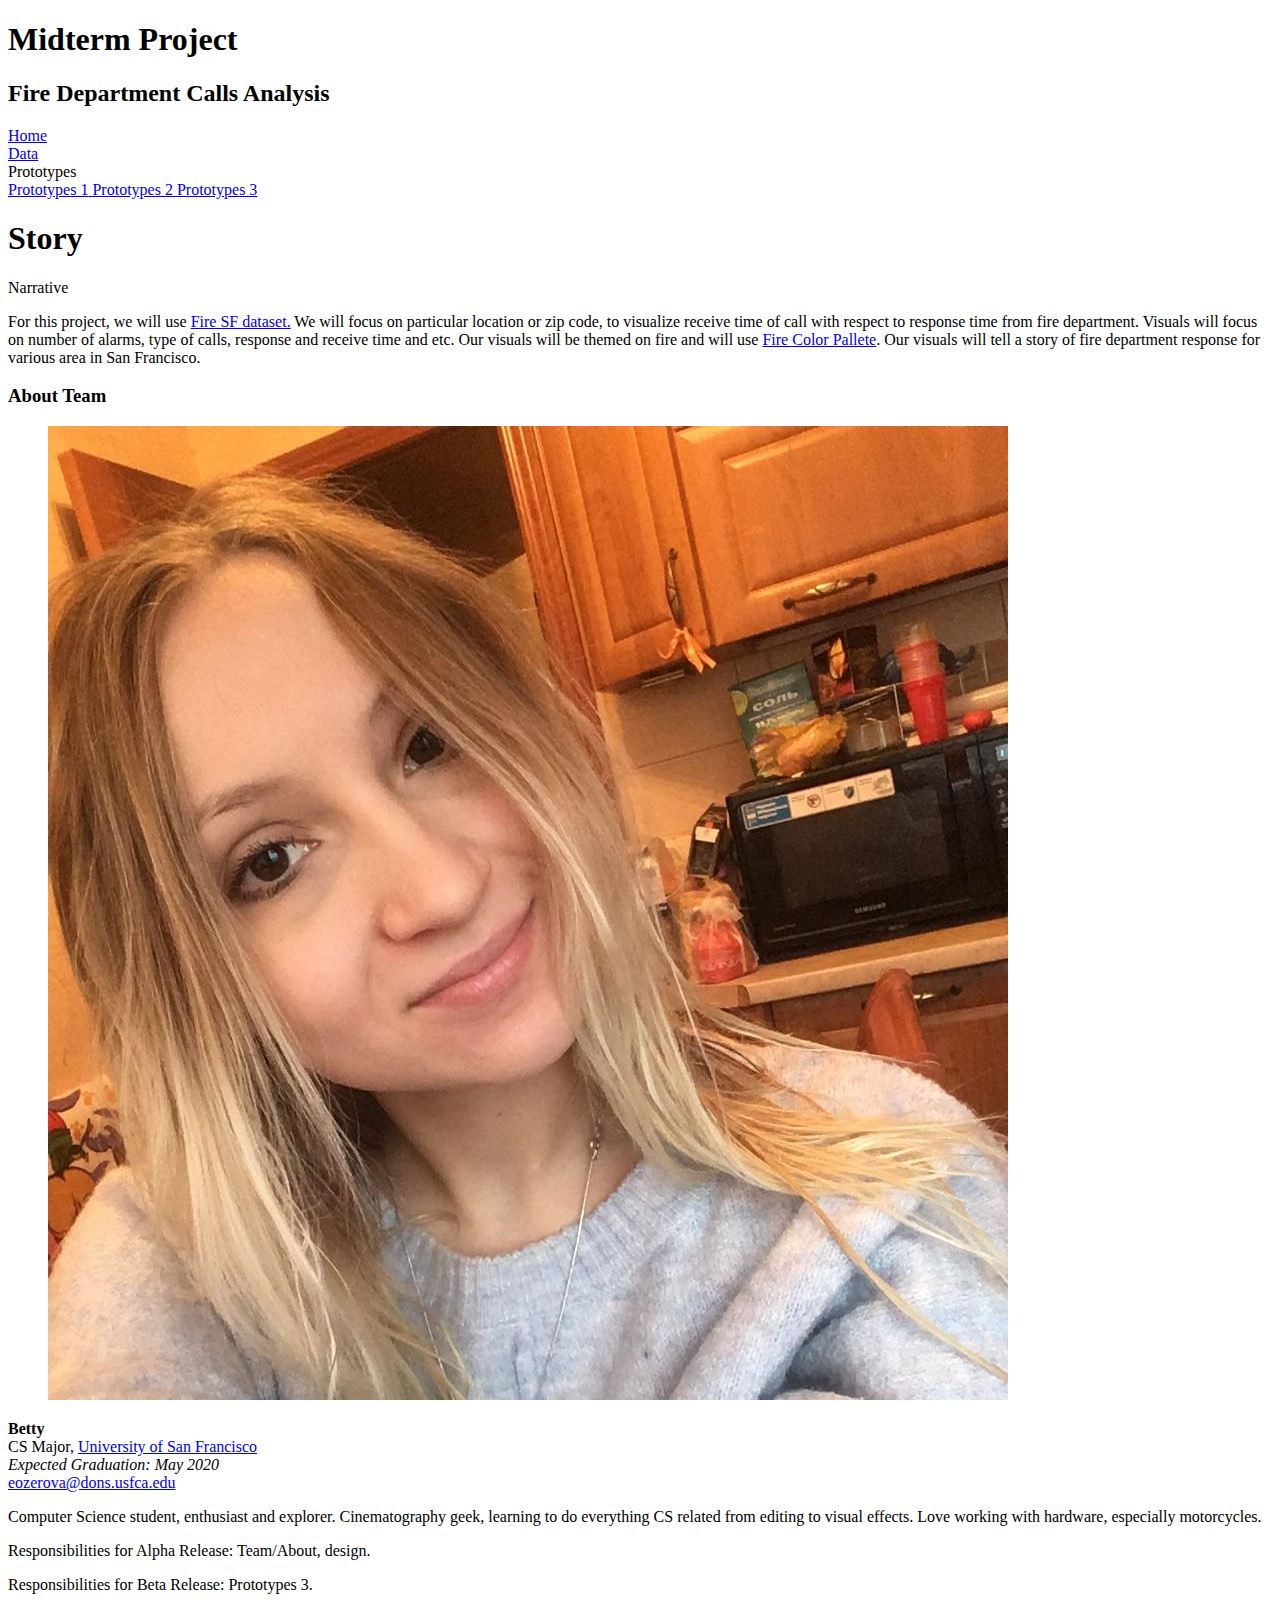
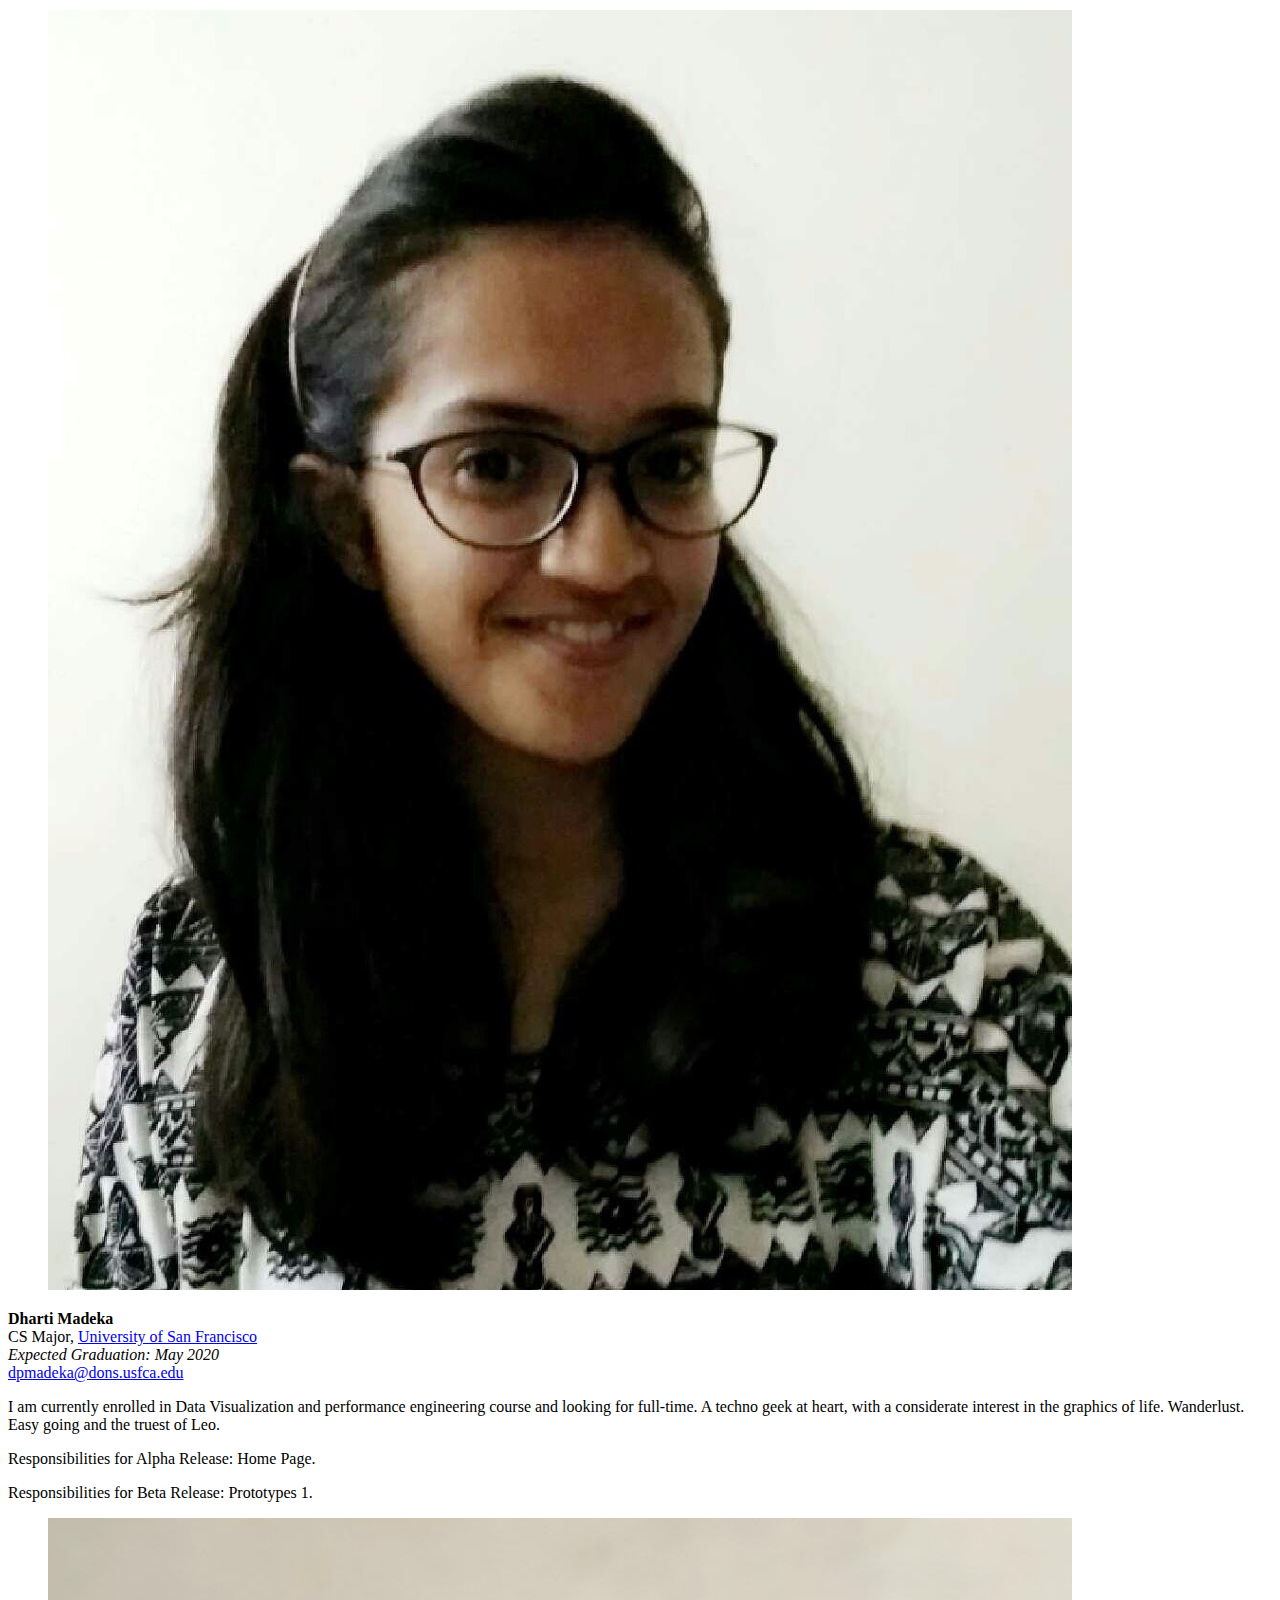
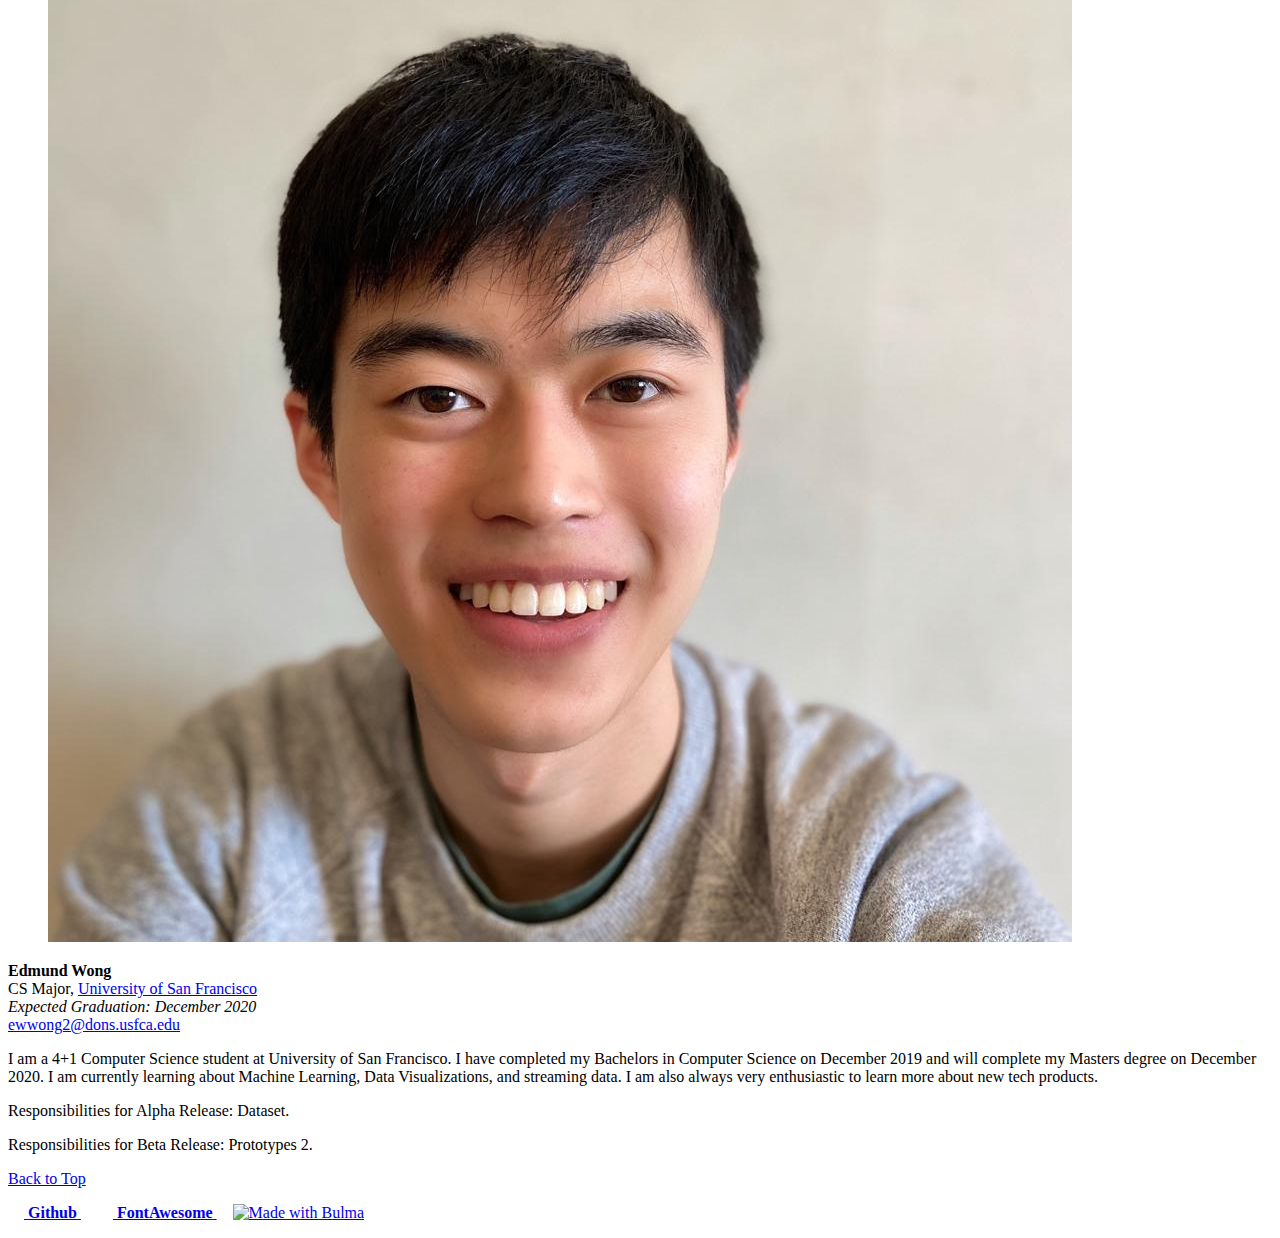
==== index.html @ 224c5aeb "Some changes to make look better" ====
<!DOCTYPE html>
<html>

<head>
  <meta charset="utf-8">
  <meta name="viewport" content="width=device-width, initial-scale=1">
  <title>Data Set Go!</title>

  <!-- Load Bulma from CDN (consider saving it to repository instead) -->
  <!-- https://bulma.io/ -->
  <link rel="stylesheet" href="https://jenil.github.io/bulmaswatch/superhero/bulmaswatch.min.css">

  <!-- Load Font Awesome 5 (free) icons -->
  <script defer src="https://use.fontawesome.com/releases/v5.3.1/js/all.js"></script>
</head>

<body>

  <!-- Page header -->
  <!-- https://bulma.io/documentation/layout/hero/ -->
  <section class="hero is-primary is-bold">
    <div class="hero-body">
      <div class="container">
        <h1 class="title">Midterm Project</h1>
        <h2 class="subtitle">Fire Department Calls Analysis</h2>
      </div>
    </div>
  </section>
  <!-- End page header -->

  <!-- Page navigation -->
  <!-- https://bulma.io/documentation/components/navbar/ -->
  <nav class="navbar is-dark" role="navigation" aria-label="main navigation">
    <div class="container">
      <div class="navbar-brand">
        <a class="navbar-item is-active" href="index.html">
          <span class="icon"><i class="fas fa-home"></i></span>
          <span>Home</span>
        </a>

        <a role="button" class="navbar-burger burger" aria-label="menu" aria-expanded="false" data-target="main-menu">
          <span aria-hidden="true"></span>
          <span aria-hidden="true"></span>
          <span aria-hidden="true"></span>
        </a>
      </div>

      <div id="main-menu" class="navbar-menu has-text-weight-medium">
        <!-- Left navbar items -->
        <div class="navbar-start">
          <a class="navbar-item" href="data.html" title="Data">
            <span class="icon"><i class="fas fa-table"></i></span>
            <span>Data</span>
          </a>

          <div class="navbar-item has-dropdown is-hoverable">
            <a class="navbar-link">
              Prototypes
            </a>


            <div class="navbar-dropdown">
              <a class="navbar-item" href="prot_1.html">
                <span class="icon"><i class="fas fa-paint-roller"></i></span>
                <span>Prototypes 1</span>
              </a>
              <a class="navbar-item" href="prot_2.html">
                <span class="icon"><i class="fas fa-brush"></i></span>
                <span>Prototypes 2</span>
              </a>
              <a class="navbar-item" href="prot3.html">
                <span class="icon"><i class="fas fa-drafting-compass"></i></span>
                <span>Prototypes 3</span>
              </a>
            </div>
          </div>
        </div>
      </div>
    </div>
  </nav>
  <!-- End page navigation -->

  <section class="section">
    <div class="container">
      <!-- Begin page content -->
      <div class="content">
        <h1 class="title">
          Story
        </h1>
        <p class="subtitle">
          Narrative
        </p>
        <p>
          For this project, we will use <a href="https://data.sfgov.org/Public-Safety/Fire-Department-Calls-for-Service/nuek-vuh3">Fire SF dataset.</a> We will focus on particular location or zip code, to visualize receive time of call with respect
          to
          response time from fire department.
          Visuals will focus on number of alarms, type of calls, response and receive time and etc.
          Our visuals will be themed on fire and will use
          <a href="https://colorpalette.org/fire-flame-orange-color-palette/"> Fire Color Pallete</a>. Our visuals will tell a story of fire department response for various area in San Francisco.</p>

        <!--<h4>Instructions</h4>
        <p>Coming soon.</p>

        <h4>Discussion</h4>
        <p>Coming soon. -->

        <h3>About Team</h3>

        <!-- Profile box -->
        <!-- https://bulma.io/documentation/layout/media-object/ -->
        <article class="media">
          <figure class="media-left">
            <p class="image is-128x128"><img class="is-rounded" src="profile/betty.jpeg"></p>
          </figure>


          <div class="media-content">
            <div class="member1">
              <p>
                <strong>Betty</strong><br />
                CS Major, <a href="https://www.usfca.edu/">University of San Francisco</a><br />
                <em>Expected Graduation: May 2020</em><br />
                <i class="fas fa-envelope"></i> <a href="mailto:eozerova@dons.usfca.edu">eozerova@dons.usfca.edu</a>
              </p>

              <p>
                Computer Science student, enthusiast and explorer. Cinematography geek, learning to do everything CS related from editing to visual effects. Love working with hardware, especially motorcycles.
              </p>
              <p> Responsibilities for Alpha Release: Team/About, design. </p>
              <p> Responsibilities for Beta Release: Prototypes 3.</p>

            </div>
          </div>
        </article>
        <article class="media">
          <figure class="media-left">
            <p class="image is-128x128"><img class="is-rounded" src="profile/dharti.jpeg"></p>
          </figure>

          <div class="media-content">
            <div class="member2">
              <p>
                <strong>Dharti Madeka</strong><br />
                CS Major, <a href="https://www.usfca.edu/">University of San Francisco</a><br />
                <em>Expected Graduation: May 2020</em><br />
                <i class="fas fa-envelope"></i> <a href="mailto:dpmadeka@dons.usfca.edu">dpmadeka@dons.usfca.edu</a>
              </p>
              <p>I am currently enrolled in Data Visualization and performance engineering course and looking for full-time. A techno geek at heart, with a considerate interest in the graphics of life. Wanderlust. Easy going and the truest of Leo.
              </p>
              <p> Responsibilities for Alpha Release: Home Page.</p>
              <p> Responsibilities for Beta Release: Prototypes 1.</p>
            </div>
          </div>
        </article>
        <article class="media">
          <figure class="media-left">
            <p class="image is-128x128"><img class="is-rounded" src="profile/edmund.jpeg"></p>
          </figure>


          <div class="media-content">
            <div class="member3">
              <p>
                <strong>Edmund Wong</strong><br />
                CS Major, <a href="https://www.usfca.edu/">University of San Francisco</a><br />
                <em>Expected Graduation: December 2020</em><br />
                <i class="fas fa-envelope"></i> <a href="mailto:ewwong2@dons.usfca.edu">ewwong2@dons.usfca.edu</a>
              </p>

              <p>I am a 4+1 Computer Science student at University of San Francisco. I have completed my Bachelors in Computer Science on December 2019 and will complete my Masters degree on December 2020. I am currently learning about Machine
                Learning, Data Visualizations, and streaming data. I am also always very enthusiastic to learn more about new tech products. </p>
              <p> Responsibilities for Alpha Release: Dataset. </p>
              <p> Responsibilities for Beta Release: Prototypes 2.</p>
            </div>
          </div>
        </article>
        <!-- End profile box -->

      </div>
    </div>
  </section>

  <!-- Page footer -->
  <!-- https://bulma.io/documentation/layout/footer/ -->
  <footer class="footer">
    <div class="content has-text-centered is-size-7">
      <p>
        <a href="#top">
          <span class="fas fa-arrow-up"></span>
          <span class="has-text-weight-medium">Back to Top</span>
        </a>
      </p>

      <p>
        <a href="https://github.com/usf-cs360-spring2020/midterm-datasetgo" class="button is-small" style="padding-left: 1em; padding-right: 1em;">
          <i class="fab fa-github-alt"></i>&nbsp;<strong>Github</strong>
        </a>

        <a href="https://fontawesome.com/" class="button is-small" style="padding-left: 1em; padding-right: 1em;">
          <i class="fab fa-font-awesome"></i>&nbsp;<strong>FontAwesome</strong>
        </a>

        <a href="https://bulma.io" class="button is-small">
          <img src="https://bulma.io/images/made-with-bulma--semiblack.png" alt="Made with Bulma" width="128" height="24">
        </a>
      </p>
    </div>
  </footer>
  <!-- End page footer -->

  <!-- Mobile menu responsiveness -->
  <!-- https://bulma.io/documentation/components/navbar/ -->
  <script>
    document.addEventListener('DOMContentLoaded', () => {
      const $navbarBurgers = Array.prototype.slice.call(document.querySelectorAll('.navbar-burger'), 0);

      if ($navbarBurgers.length > 0) {
        $navbarBurgers.forEach(el => {
          el.addEventListener('click', () => {
            const target = el.dataset.target;
            const $target = document.getElementById(target);
            el.classList.toggle('is-active');
            $target.classList.toggle('is-active');
          });
        });
      }
    });
  </script>
  <!-- End mobile menu responsiveness -->
</body>

</html>
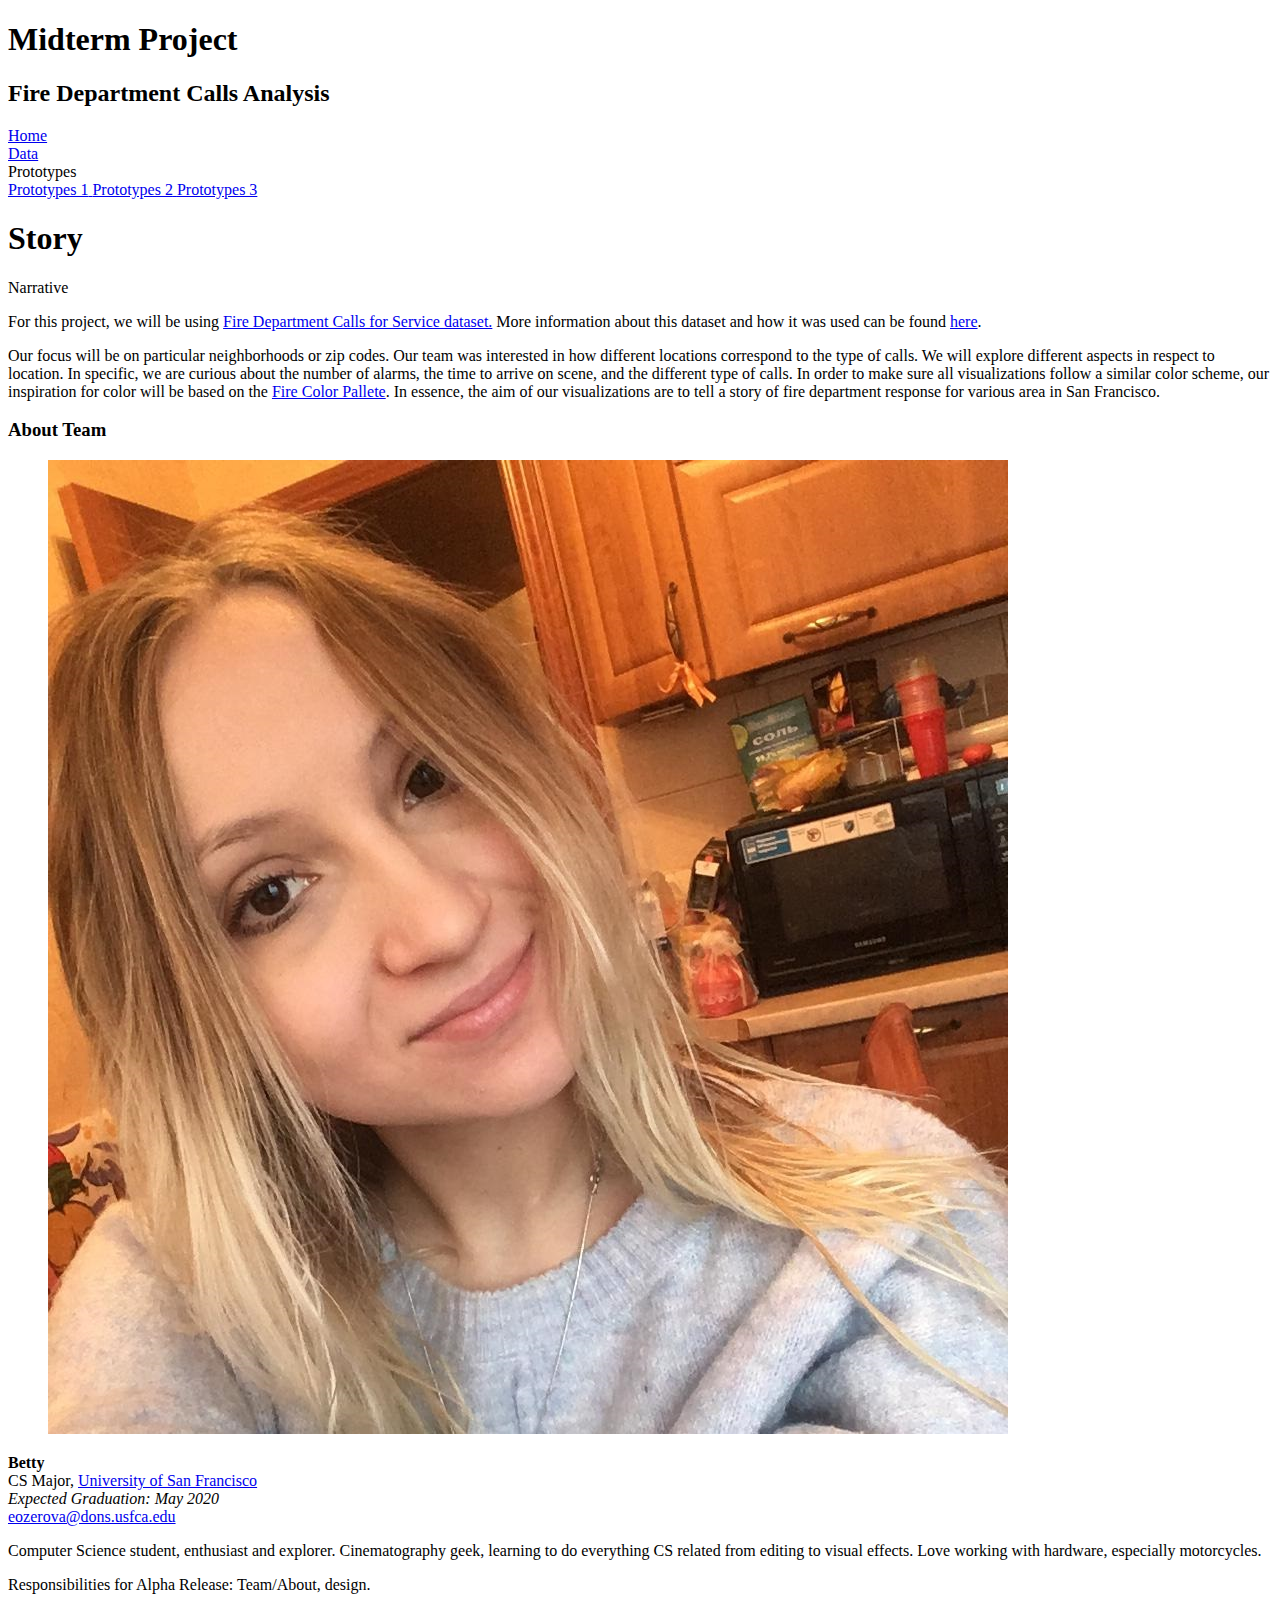
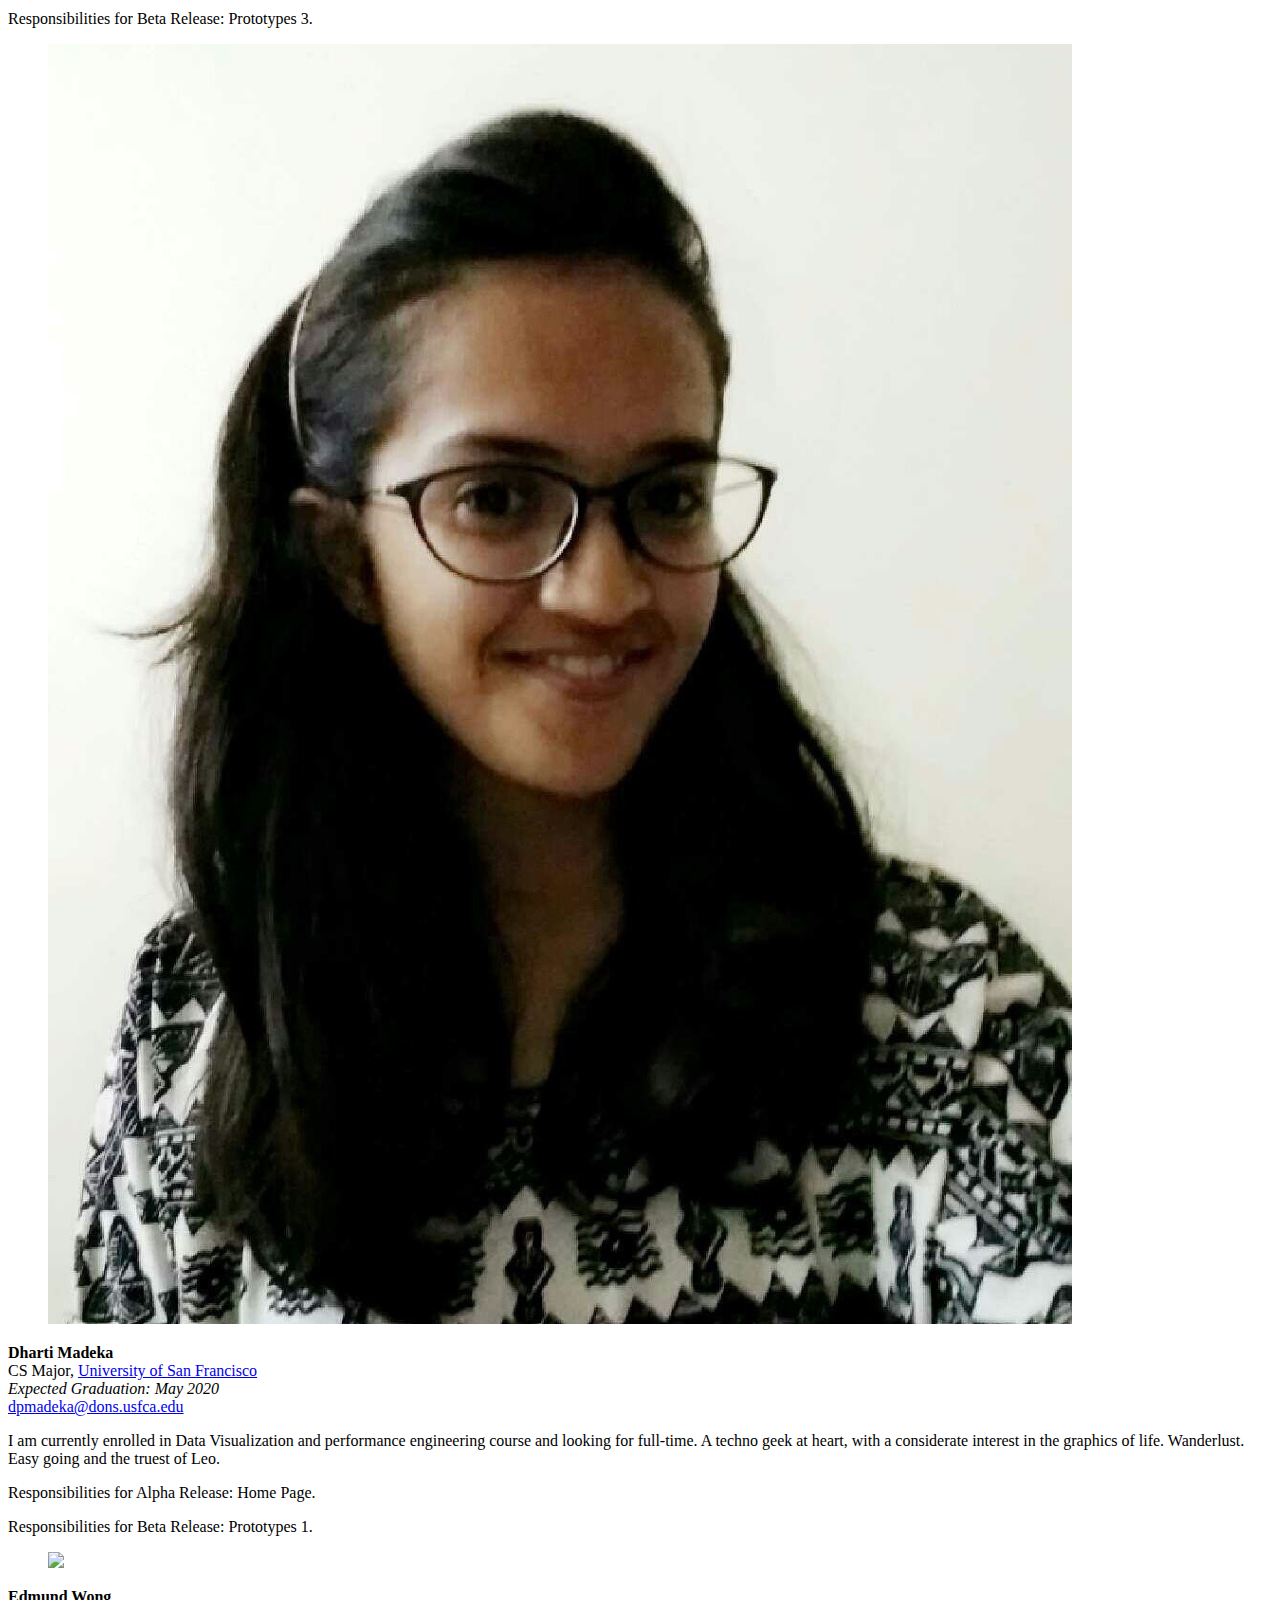
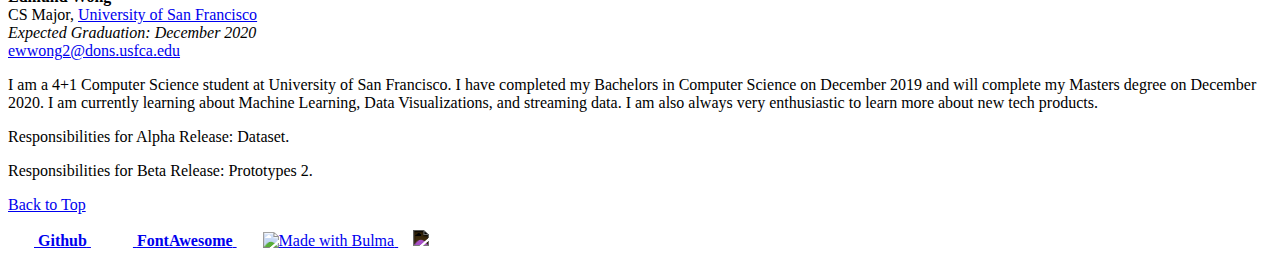
==== commit 8e38b98c: "Rephrase narrative" ====
--- a/index.html
+++ b/index.html
@@ -57,7 +57,6 @@
             <a class="navbar-link">
               Prototypes
             </a>
-
 
             <div class="navbar-dropdown">
               <a class="navbar-item" href="prot_1.html">
@@ -91,12 +90,23 @@
           Narrative
         </p>
         <p>
-          For this project, we will use <a href="https://data.sfgov.org/Public-Safety/Fire-Department-Calls-for-Service/nuek-vuh3">Fire SF dataset.</a> We will focus on particular location or zip code, to visualize receive time of call with respect
-          to
-          response time from fire department.
-          Visuals will focus on number of alarms, type of calls, response and receive time and etc.
-          Our visuals will be themed on fire and will use
-          <a href="https://colorpalette.org/fire-flame-orange-color-palette/"> Fire Color Pallete</a>. Our visuals will tell a story of fire department response for various area in San Francisco.</p>
+          For this project, we will be using
+          <a href="https://data.sfgov.org/Public-Safety/Fire-Department-Calls-for-Service/nuek-vuh3">Fire Department Calls for Service dataset.</a>
+          More information about this dataset and how it was used can be found
+          <a href="data.html">here</a>.
+        </p>
+        </p>
+          Our focus will be on particular neighborhoods or zip codes. Our team
+          was interested in how different locations correspond to the type of
+          calls. We will explore different aspects in respect to location. In
+          specific, we are curious about the number of alarms, the time to arrive
+          on scene, and the different type of calls. In order to make sure all
+          visualizations follow a similar color scheme, our inspiration for color
+          will be based on the
+          <a href="https://colorpalette.org/fire-flame-orange-color-palette/"> Fire Color Pallete</a>.
+          In essence, the aim of our visualizations are to tell a story of fire
+          department response for various area in San Francisco.
+        </p>
 
         <!--<h4>Instructions</h4>
         <p>Coming soon.</p>
@@ -113,7 +123,6 @@
             <p class="image is-128x128"><img class="is-rounded" src="profile/betty.jpeg"></p>
           </figure>
 
-
           <div class="media-content">
             <div class="member1">
               <p>
@@ -134,7 +143,7 @@
         </article>
         <article class="media">
           <figure class="media-left">
-            <p class="image is-128x128"><img class="is-rounded" src="profile/dharti.jpeg"></p>
+            <p class="image is-128x128 is-clipped" style="border-radius: 100px;"><img src="profile/dharti.jpeg"></p>
           </figure>
 
           <div class="media-content">
@@ -154,9 +163,8 @@
         </article>
         <article class="media">
           <figure class="media-left">
-            <p class="image is-128x128"><img class="is-rounded" src="profile/edmund.jpeg"></p>
+            <p class="image is-128x128"><img class="is-rounded" src="https://raw.githubusercontent.com/usf-cs360-spring2020/homework1-ewwong2/gh-pages/profile.JPG"></p>
           </figure>
-
 
           <div class="media-content">
             <div class="member3">
@@ -192,16 +200,20 @@
       </p>
 
       <p>
-        <a href="https://github.com/usf-cs360-spring2020/midterm-datasetgo" class="button is-small" style="padding-left: 1em; padding-right: 1em;">
+        <a href="https://github.com/usf-cs360-spring2020/midterm-datasetgo" class="button is-small is-rounded" style="margin-left:10px; padding-left: 1em; padding-right: 1em;">
           <i class="fab fa-github-alt"></i>&nbsp;<strong>Github</strong>
         </a>
 
-        <a href="https://fontawesome.com/" class="button is-small" style="padding-left: 1em; padding-right: 1em;">
+        <a href="https://fontawesome.com/" class="button is-small is-rounded" style="margin-left:10px; padding-left: 1em; padding-right: 1em;">
           <i class="fab fa-font-awesome"></i>&nbsp;<strong>FontAwesome</strong>
         </a>
 
-        <a href="https://bulma.io" class="button is-small">
-          <img src="https://bulma.io/images/made-with-bulma--semiblack.png" alt="Made with Bulma" width="128" height="24">
+        <a href="https://bulma.io" class="button is-small is-rounded" style="margin-left:10px;">
+          <img src="https://bulma.io/images/bulma-logo-white.png" alt="Made with Bulma" height="24" style="height: 12px;">
+        </a>
+
+        <a href="https://www.tableau.com" class="button is-small is-rounded" style="margin-left:10px;">
+          <img src="https://upload.wikimedia.org/wikipedia/commons/4/4b/Tableau_Logo.png" style="height: 20px; padding-left: 5px;-webkit-filter: invert(100%);filter: invert(100%);" />
         </a>
       </p>
     </div>
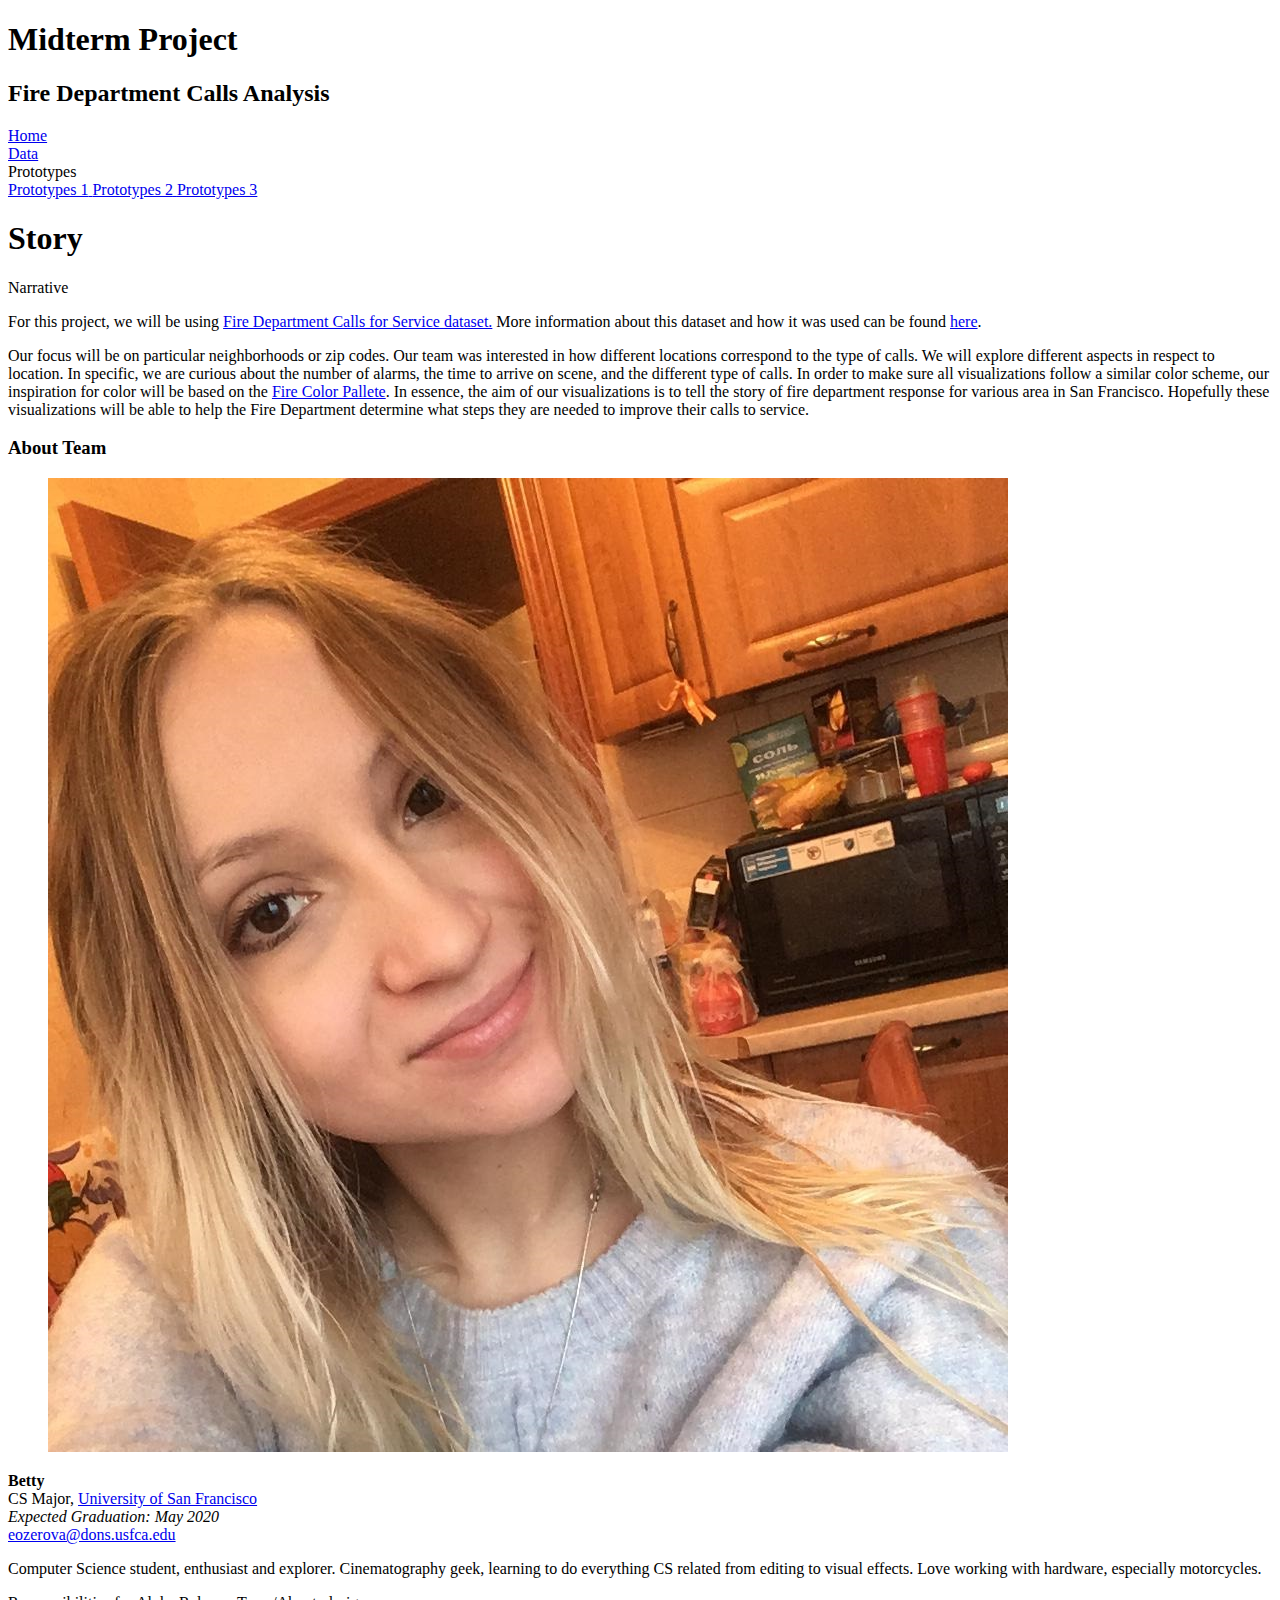
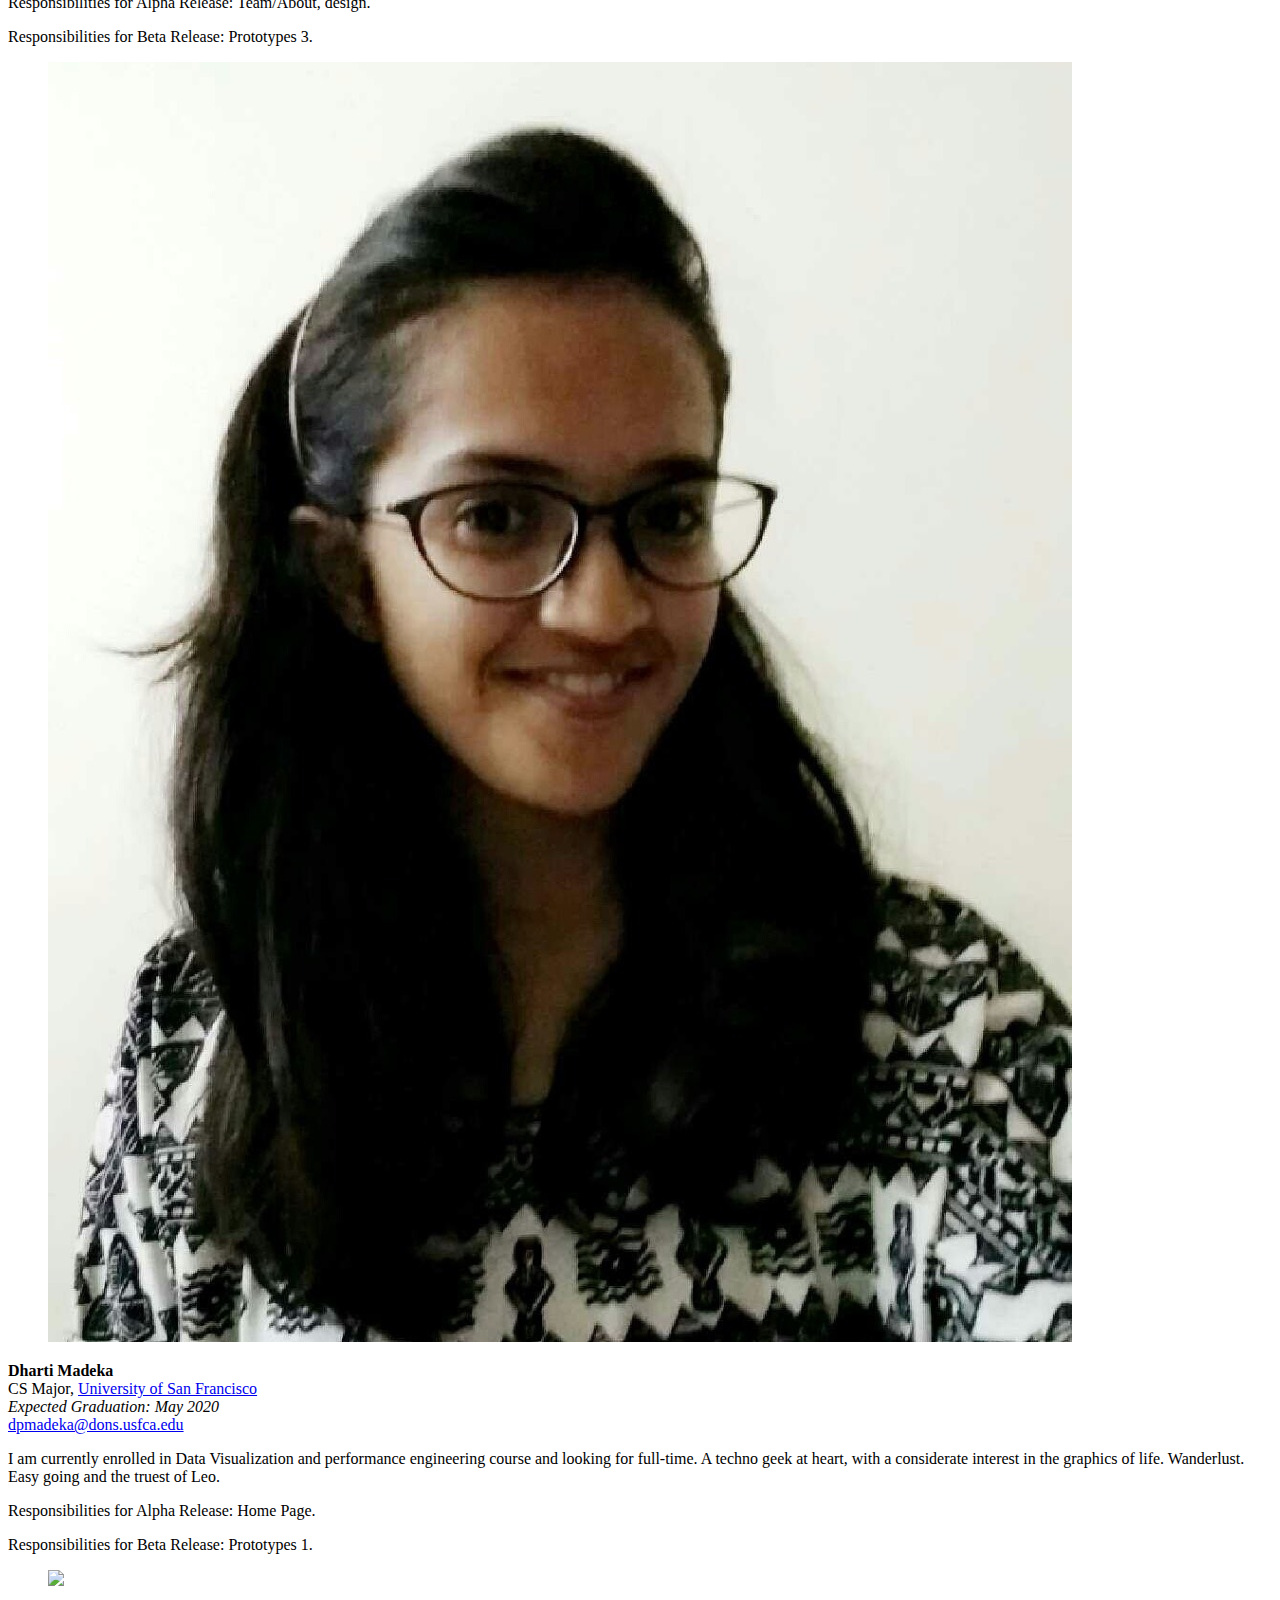
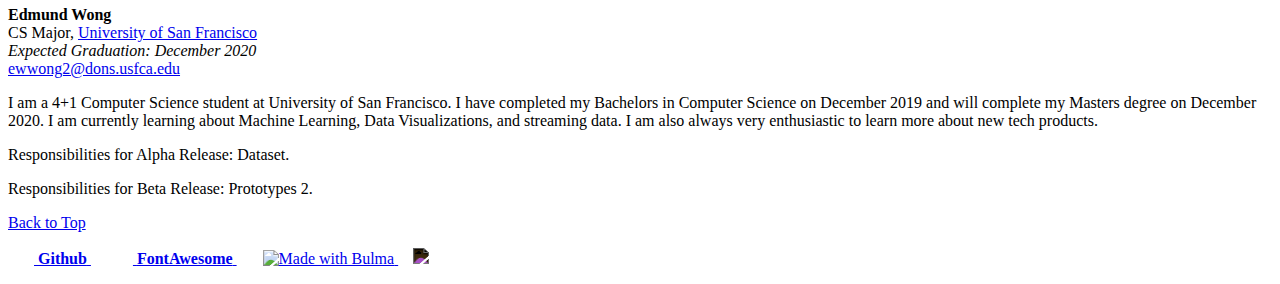
==== commit e9f014b8: "Minor narrative change" ====
--- a/index.html
+++ b/index.html
@@ -104,8 +104,10 @@
           visualizations follow a similar color scheme, our inspiration for color
           will be based on the
           <a href="https://colorpalette.org/fire-flame-orange-color-palette/"> Fire Color Pallete</a>.
-          In essence, the aim of our visualizations are to tell a story of fire
-          department response for various area in San Francisco.
+          In essence, the aim of our visualizations is to tell the story of fire
+          department response for various area in San Francisco. Hopefully these
+          visualizations will be able to help the Fire Department determine what
+          steps they are needed to improve their calls to service.
         </p>
 
         <!--<h4>Instructions</h4>
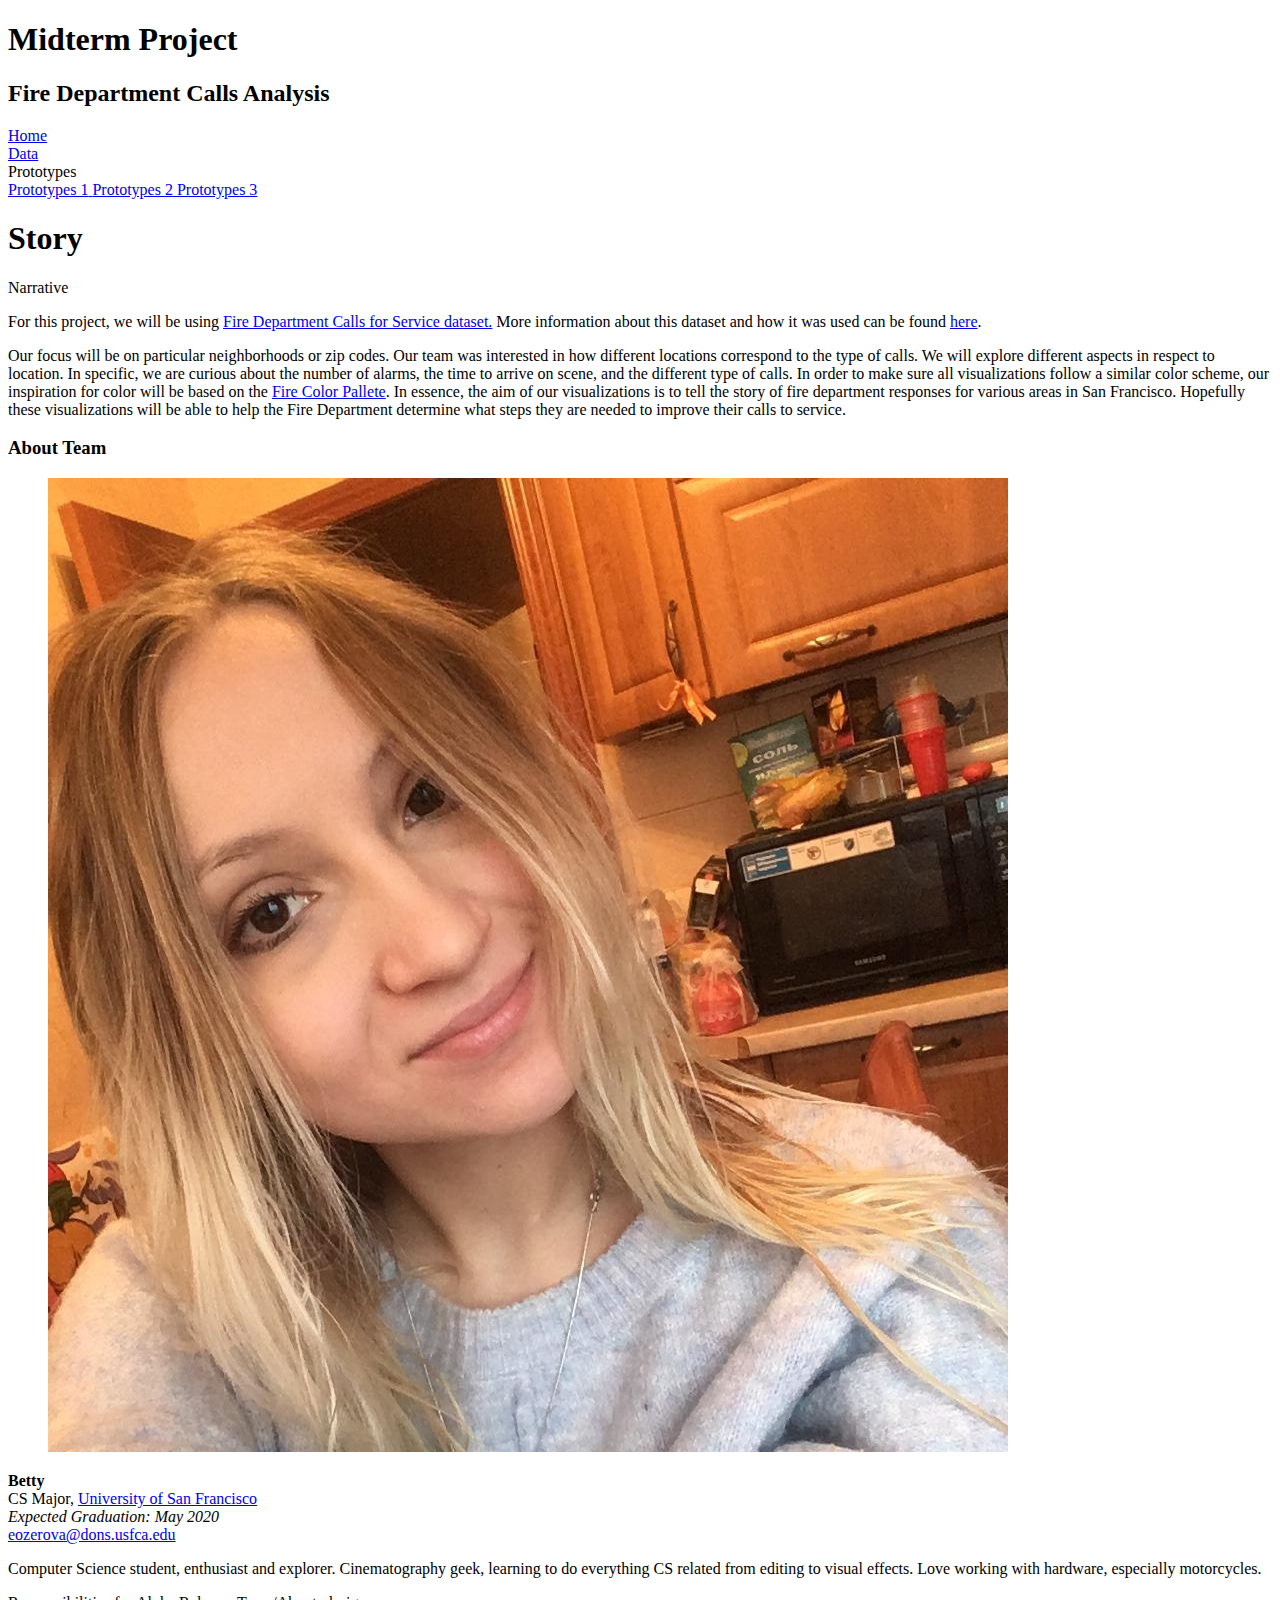
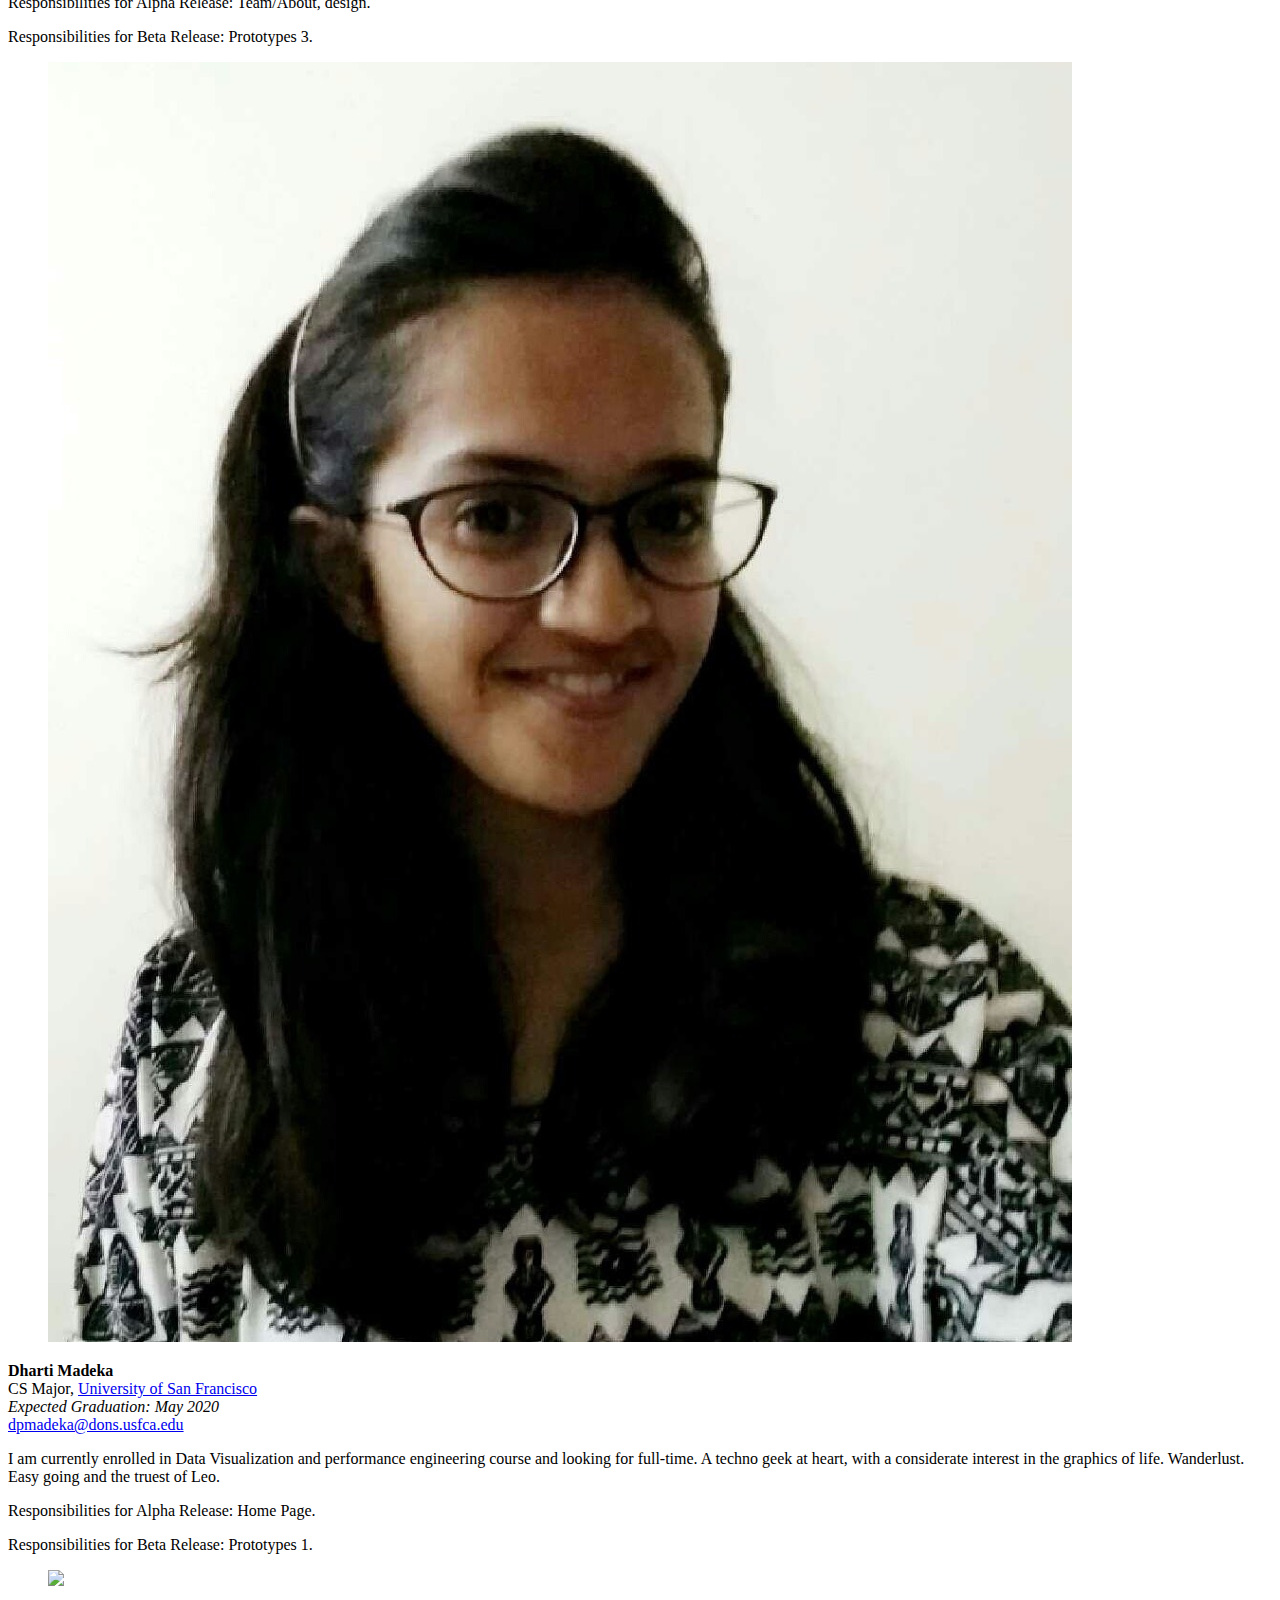
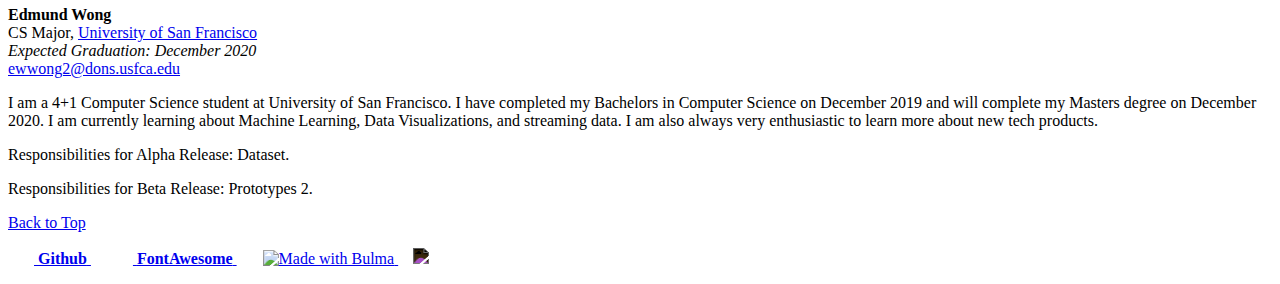
==== commit caa230b9: "Spelling is difficult" ====
--- a/index.html
+++ b/index.html
@@ -105,7 +105,7 @@
           will be based on the
           <a href="https://colorpalette.org/fire-flame-orange-color-palette/"> Fire Color Pallete</a>.
           In essence, the aim of our visualizations is to tell the story of fire
-          department response for various area in San Francisco. Hopefully these
+          department responses for various areas in San Francisco. Hopefully these
           visualizations will be able to help the Fire Department determine what
           steps they are needed to improve their calls to service.
         </p>
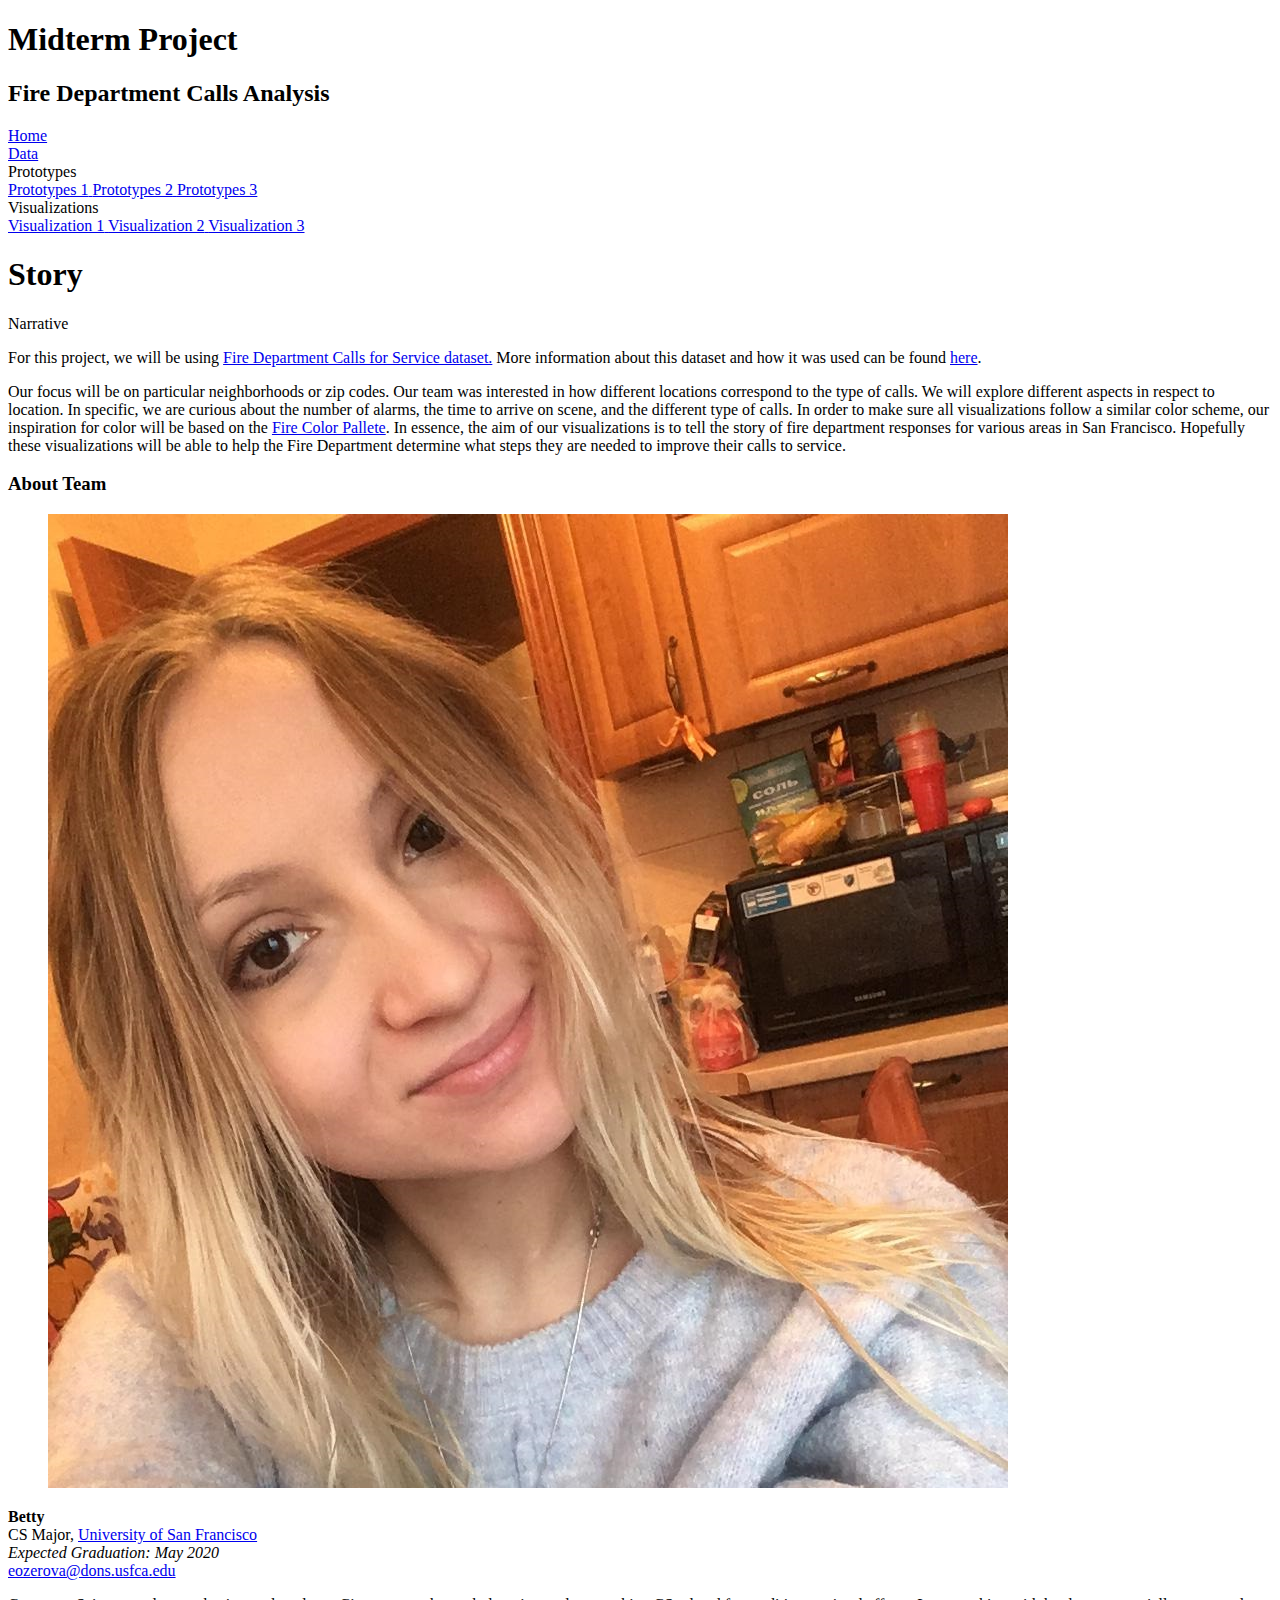
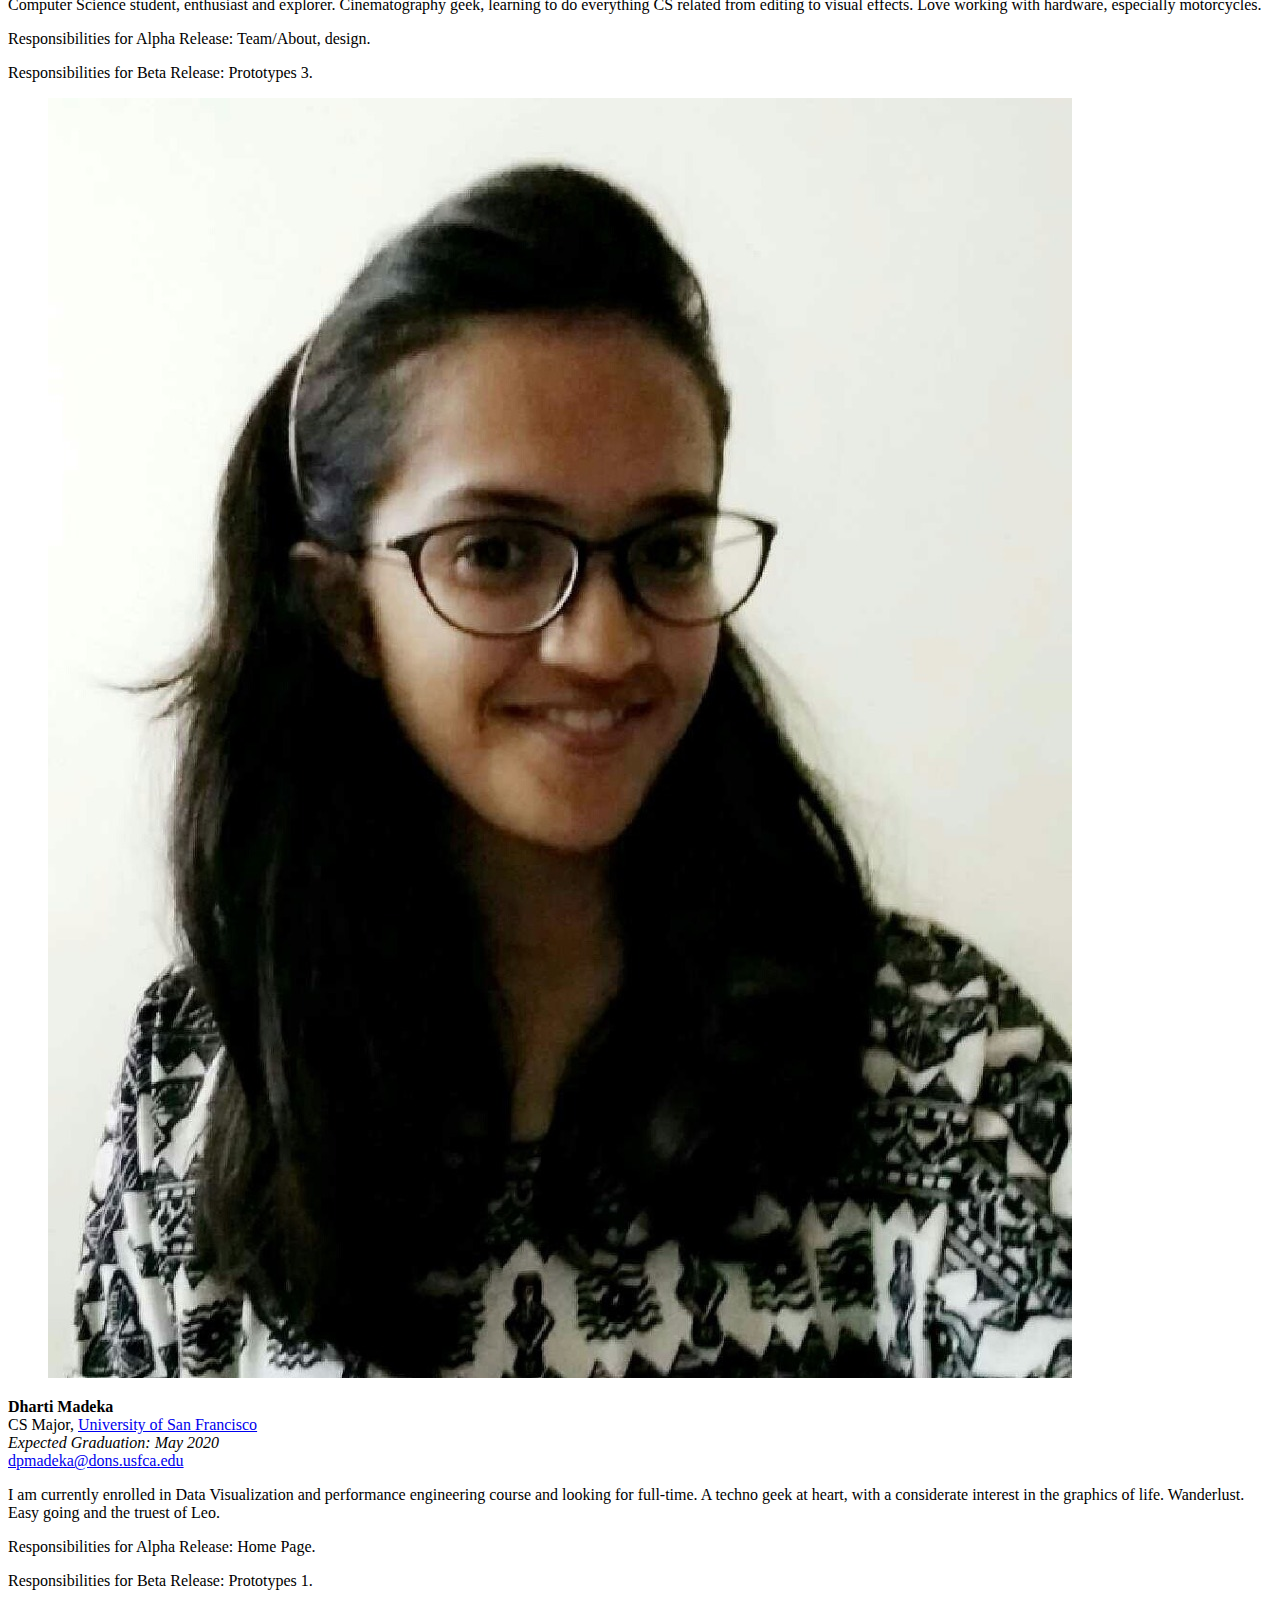
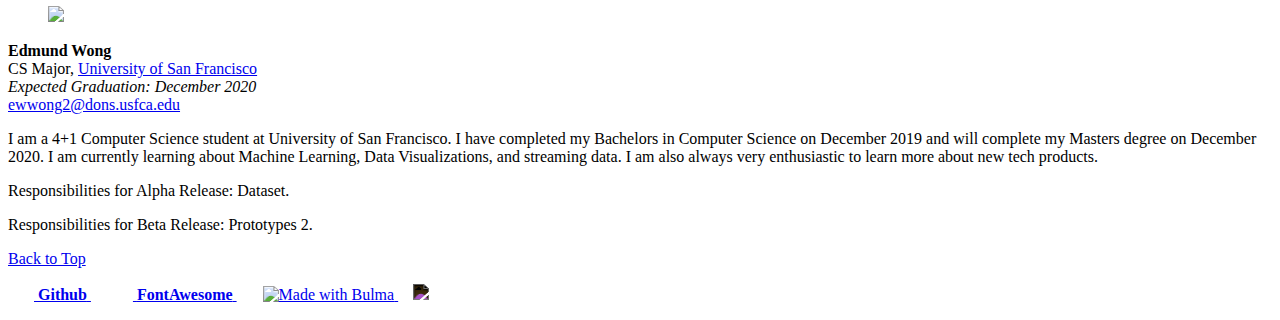
==== commit 6cdbb86f: "Prepared to final release" ====
--- a/index.html
+++ b/index.html
@@ -71,6 +71,26 @@
                 <span class="icon"><i class="fas fa-drafting-compass"></i></span>
                 <span>Prototypes 3</span>
               </a>
+            </div>
+
+            <div class="navbar-item has-dropdown is-hoverable">
+              <a class="navbar-link">
+                Visualizations
+              </a>
+              <div class="navbar-dropdown">
+                <a class="navbar-item is-active" href="viz_1.html">
+                  <span class="icon"><i class="fas fa-paint-roller"></i></span>
+                  <span>Visualization 1</span>
+                </a>
+                <a class="navbar-item" href="viz_2.html">
+                  <span class="icon"><i class="fas fa-brush"></i></span>
+                  <span>Visualization 2</span>
+                </a>
+                <a class="navbar-item" href="viz_3.html">
+                  <span class="icon"><i class="fas fa-drafting-compass"></i></span>
+                  <span>Visualization 3</span>
+                </a>
+              </div>
             </div>
           </div>
         </div>
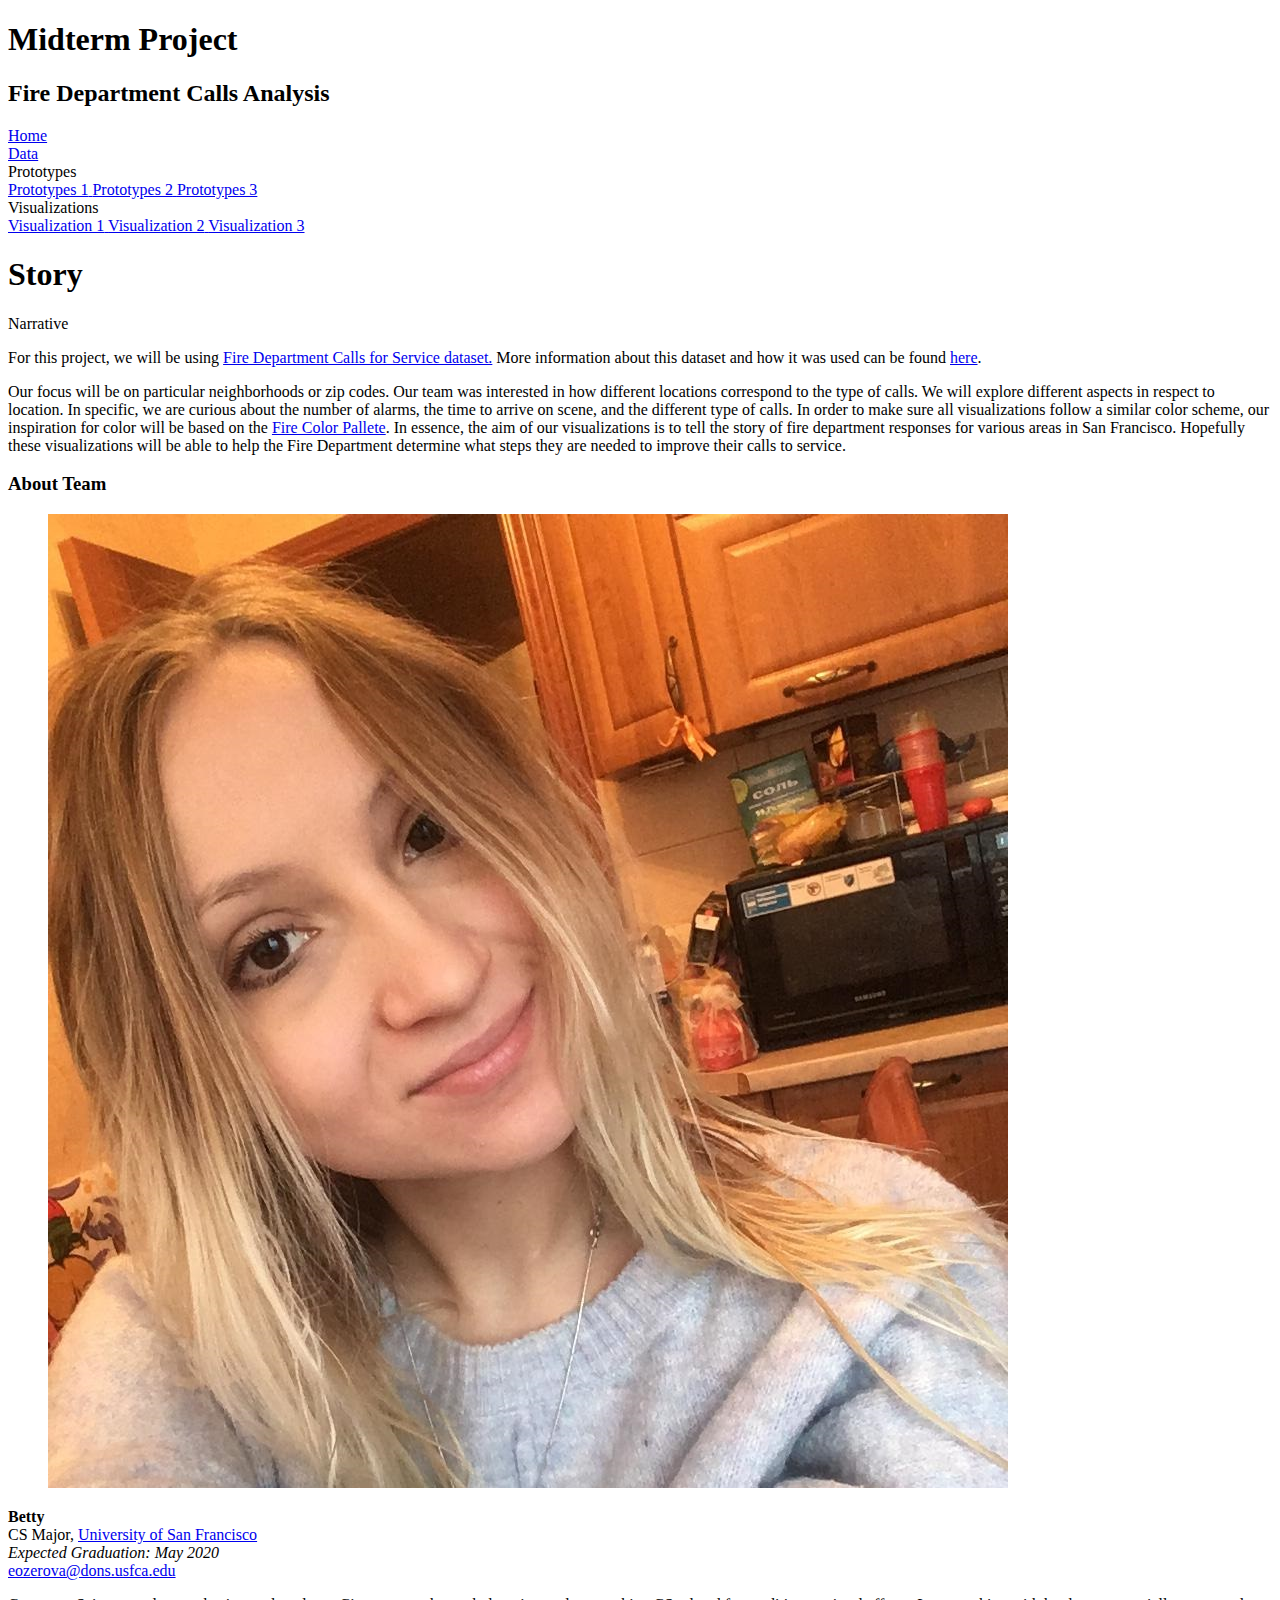
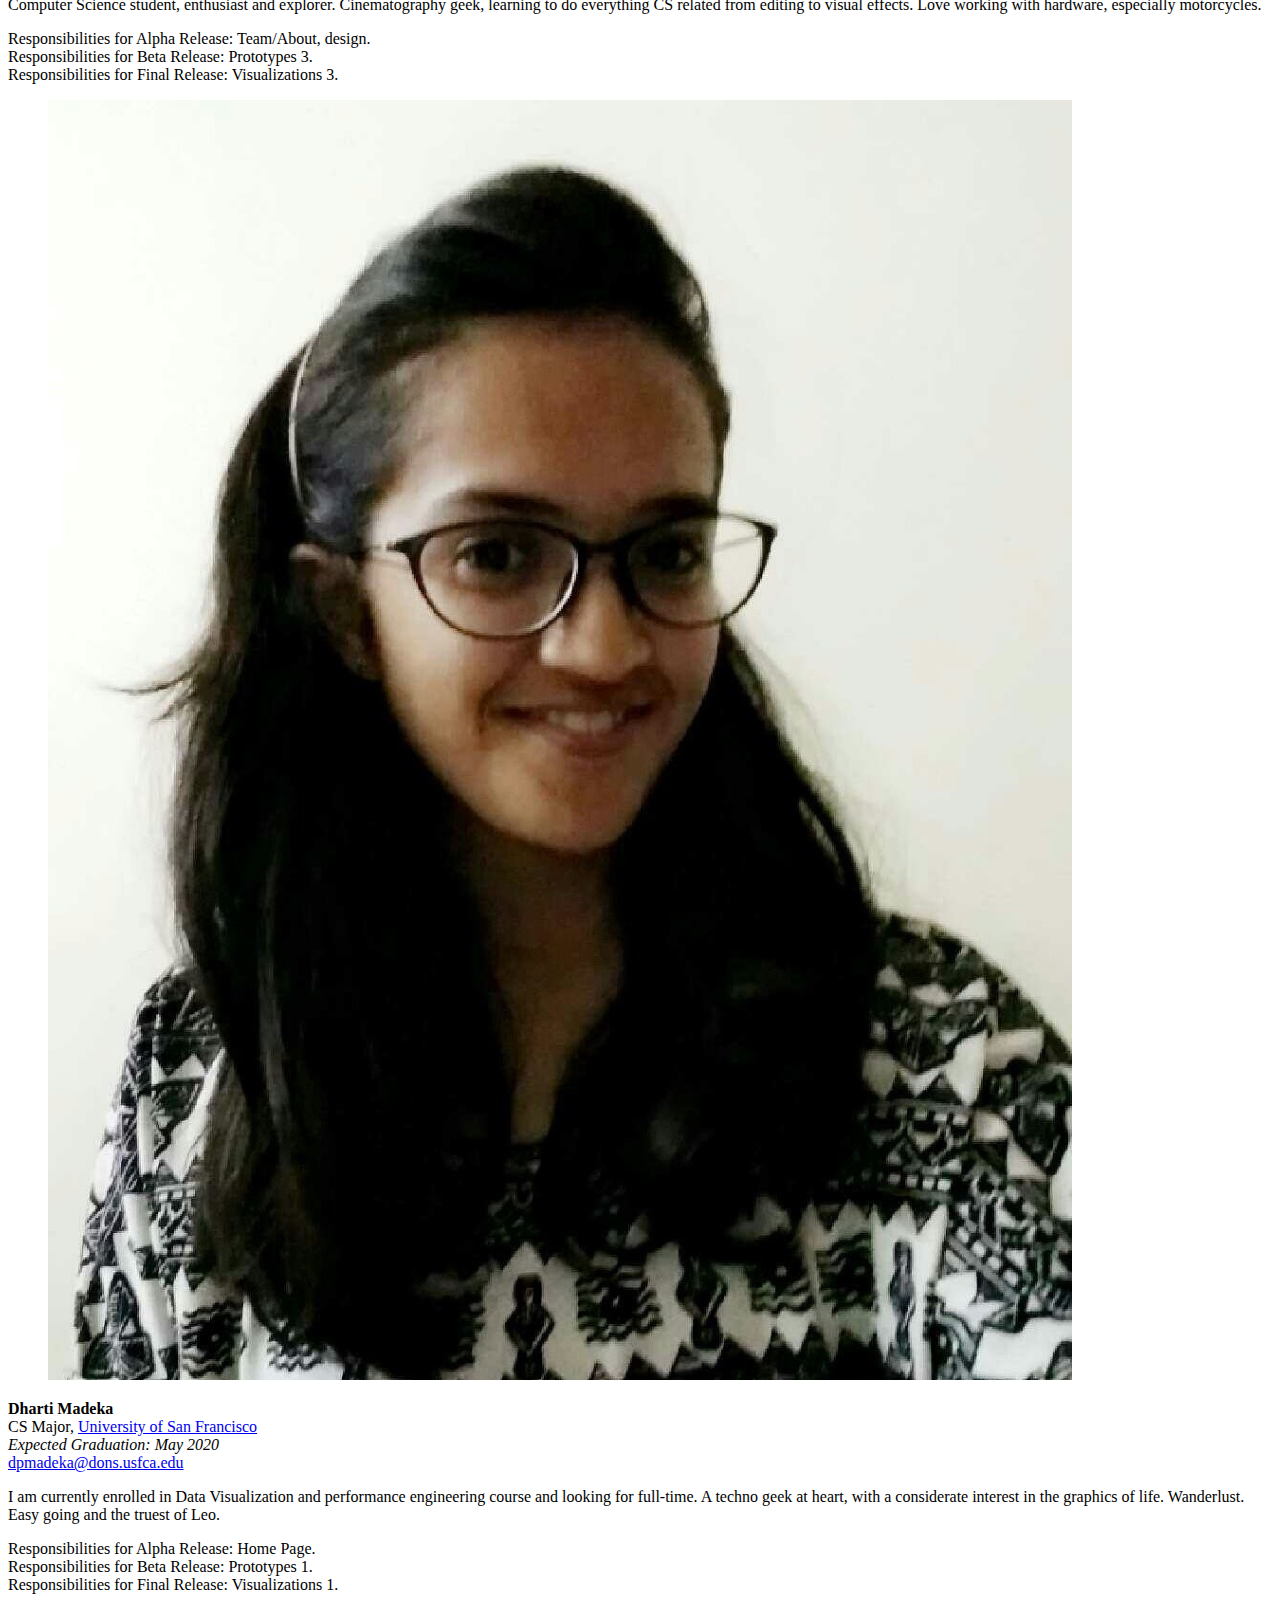
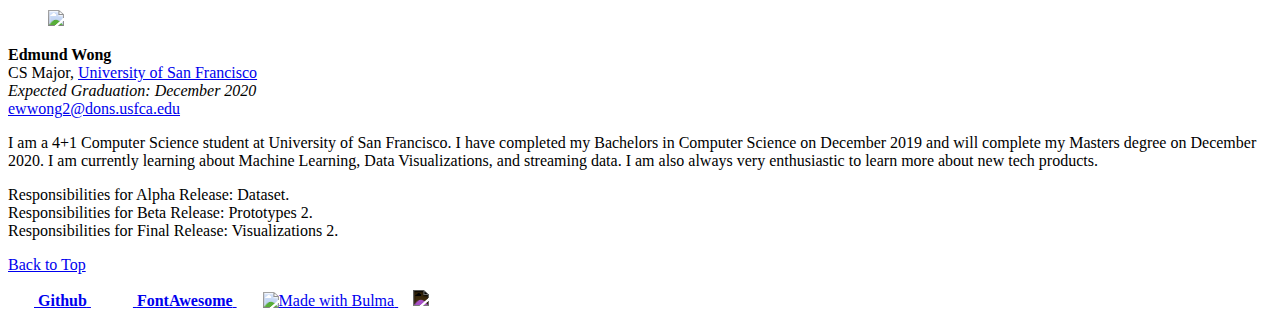
==== commit 45a9013b: "Added icons" ====
--- a/index.html
+++ b/index.html
@@ -72,25 +72,25 @@
                 <span>Prototypes 3</span>
               </a>
             </div>
-
-            <div class="navbar-item has-dropdown is-hoverable">
-              <a class="navbar-link">
-                Visualizations
-              </a>
-              <div class="navbar-dropdown">
-                <a class="navbar-item is-active" href="viz_1.html">
-                  <span class="icon"><i class="fas fa-paint-roller"></i></span>
-                  <span>Visualization 1</span>
-                </a>
-                <a class="navbar-item" href="viz_2.html">
-                  <span class="icon"><i class="fas fa-brush"></i></span>
-                  <span>Visualization 2</span>
-                </a>
-                <a class="navbar-item" href="viz_3.html">
-                  <span class="icon"><i class="fas fa-drafting-compass"></i></span>
-                  <span>Visualization 3</span>
-                </a>
-              </div>
+          </div>
+
+          <div class="navbar-item has-dropdown is-hoverable">
+            <a class="navbar-link">
+              Visualizations
+            </a>
+            <div class="navbar-dropdown">
+              <a class="navbar-item" href="viz_1.html">
+                <span class="icon"><i class="fas fa-fire-extinguisher"></i></span>
+                <span>Visualization 1</span>
+              </a>
+              <a class="navbar-item" href="viz_2.html">
+                <span class="icon"><i class="fas fa-first-aid"></i></span>
+                <span>Visualization 2</span>
+              </a>
+              <a class="navbar-item" href="viz_3.html">
+                <span class="icon"><i class="fas fa-people-carry"></i></span>
+                <span>Visualization 3</span>
+              </a>
             </div>
           </div>
         </div>
@@ -116,18 +116,18 @@
           <a href="data.html">here</a>.
         </p>
         </p>
-          Our focus will be on particular neighborhoods or zip codes. Our team
-          was interested in how different locations correspond to the type of
-          calls. We will explore different aspects in respect to location. In
-          specific, we are curious about the number of alarms, the time to arrive
-          on scene, and the different type of calls. In order to make sure all
-          visualizations follow a similar color scheme, our inspiration for color
-          will be based on the
-          <a href="https://colorpalette.org/fire-flame-orange-color-palette/"> Fire Color Pallete</a>.
-          In essence, the aim of our visualizations is to tell the story of fire
-          department responses for various areas in San Francisco. Hopefully these
-          visualizations will be able to help the Fire Department determine what
-          steps they are needed to improve their calls to service.
+        Our focus will be on particular neighborhoods or zip codes. Our team
+        was interested in how different locations correspond to the type of
+        calls. We will explore different aspects in respect to location. In
+        specific, we are curious about the number of alarms, the time to arrive
+        on scene, and the different type of calls. In order to make sure all
+        visualizations follow a similar color scheme, our inspiration for color
+        will be based on the
+        <a href="https://colorpalette.org/fire-flame-orange-color-palette/"> Fire Color Pallete</a>.
+        In essence, the aim of our visualizations is to tell the story of fire
+        department responses for various areas in San Francisco. Hopefully these
+        visualizations will be able to help the Fire Department determine what
+        steps they are needed to improve their calls to service.
         </p>
 
         <!--<h4>Instructions</h4>
@@ -145,7 +145,7 @@
             <p class="image is-128x128"><img class="is-rounded" src="profile/betty.jpeg"></p>
           </figure>
 
-          <div class="media-content">
+          <div class="box">
             <div class="member1">
               <p>
                 <strong>Betty</strong><br />
@@ -157,9 +157,9 @@
               <p>
                 Computer Science student, enthusiast and explorer. Cinematography geek, learning to do everything CS related from editing to visual effects. Love working with hardware, especially motorcycles.
               </p>
-              <p> Responsibilities for Alpha Release: Team/About, design. </p>
-              <p> Responsibilities for Beta Release: Prototypes 3.</p>
-
+              <p> Responsibilities for Alpha Release: Team/About, design.<br/>
+              Responsibilities for Beta Release: Prototypes 3.<br/>
+              Responsibilities for Final Release: Visualizations 3.</p>
             </div>
           </div>
         </article>
@@ -168,7 +168,7 @@
             <p class="image is-128x128 is-clipped" style="border-radius: 100px;"><img src="profile/dharti.jpeg"></p>
           </figure>
 
-          <div class="media-content">
+          <div class="box">
             <div class="member2">
               <p>
                 <strong>Dharti Madeka</strong><br />
@@ -178,8 +178,9 @@
               </p>
               <p>I am currently enrolled in Data Visualization and performance engineering course and looking for full-time. A techno geek at heart, with a considerate interest in the graphics of life. Wanderlust. Easy going and the truest of Leo.
               </p>
-              <p> Responsibilities for Alpha Release: Home Page.</p>
-              <p> Responsibilities for Beta Release: Prototypes 1.</p>
+              <p> Responsibilities for Alpha Release: Home Page.<br/>
+              Responsibilities for Beta Release: Prototypes 1.<br/>
+              Responsibilities for Final Release: Visualizations 1.</p>
             </div>
           </div>
         </article>
@@ -188,19 +189,20 @@
             <p class="image is-128x128"><img class="is-rounded" src="https://raw.githubusercontent.com/usf-cs360-spring2020/homework1-ewwong2/gh-pages/profile.JPG"></p>
           </figure>
 
-          <div class="media-content">
+          <div class="box">
             <div class="member3">
               <p>
                 <strong>Edmund Wong</strong><br />
                 CS Major, <a href="https://www.usfca.edu/">University of San Francisco</a><br />
-                <em>Expected Graduation: December 2020</em><br />
+                <em>Expected Graduation: December 2020</em><br/>
                 <i class="fas fa-envelope"></i> <a href="mailto:ewwong2@dons.usfca.edu">ewwong2@dons.usfca.edu</a>
               </p>
 
               <p>I am a 4+1 Computer Science student at University of San Francisco. I have completed my Bachelors in Computer Science on December 2019 and will complete my Masters degree on December 2020. I am currently learning about Machine
                 Learning, Data Visualizations, and streaming data. I am also always very enthusiastic to learn more about new tech products. </p>
-              <p> Responsibilities for Alpha Release: Dataset. </p>
-              <p> Responsibilities for Beta Release: Prototypes 2.</p>
+              <p> Responsibilities for Alpha Release: Dataset. <br/>
+              Responsibilities for Beta Release: Prototypes 2. <br/>
+              Responsibilities for Final Release: Visualizations 2.</p>
             </div>
           </div>
         </article>
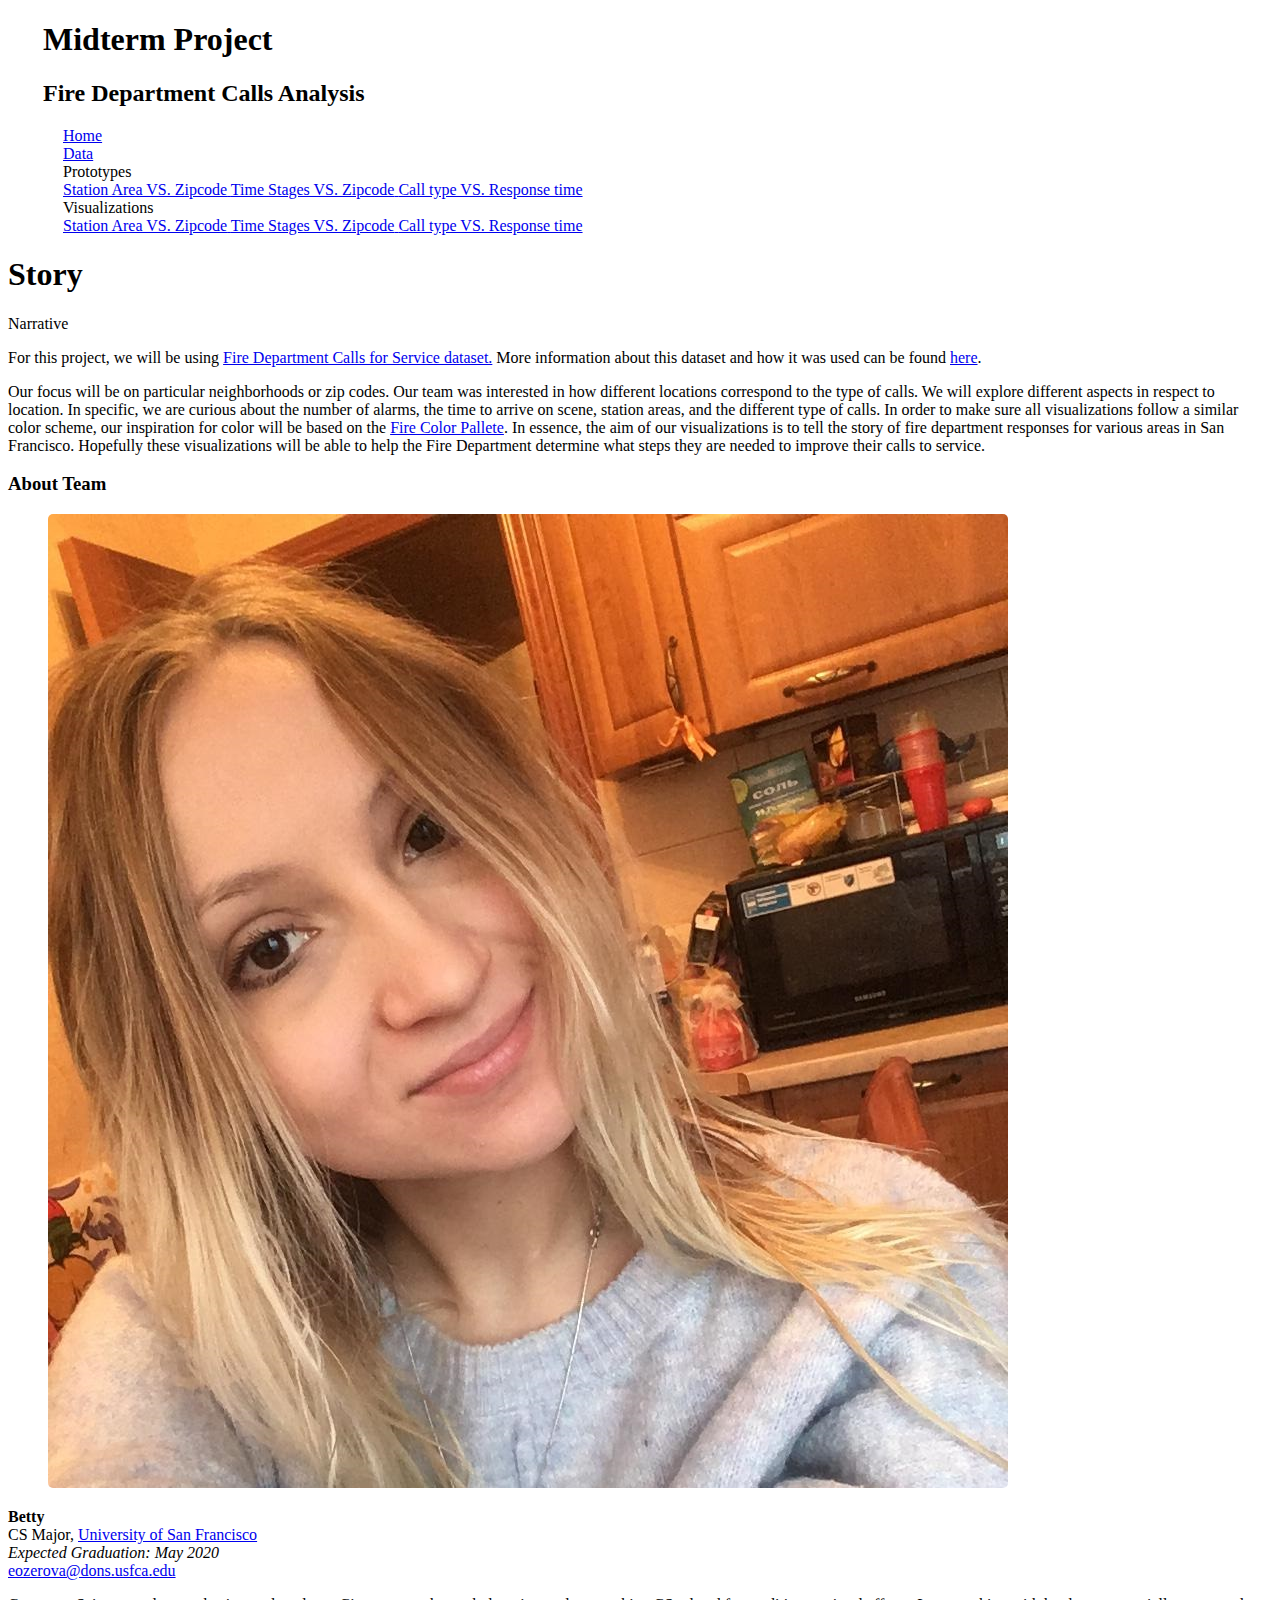
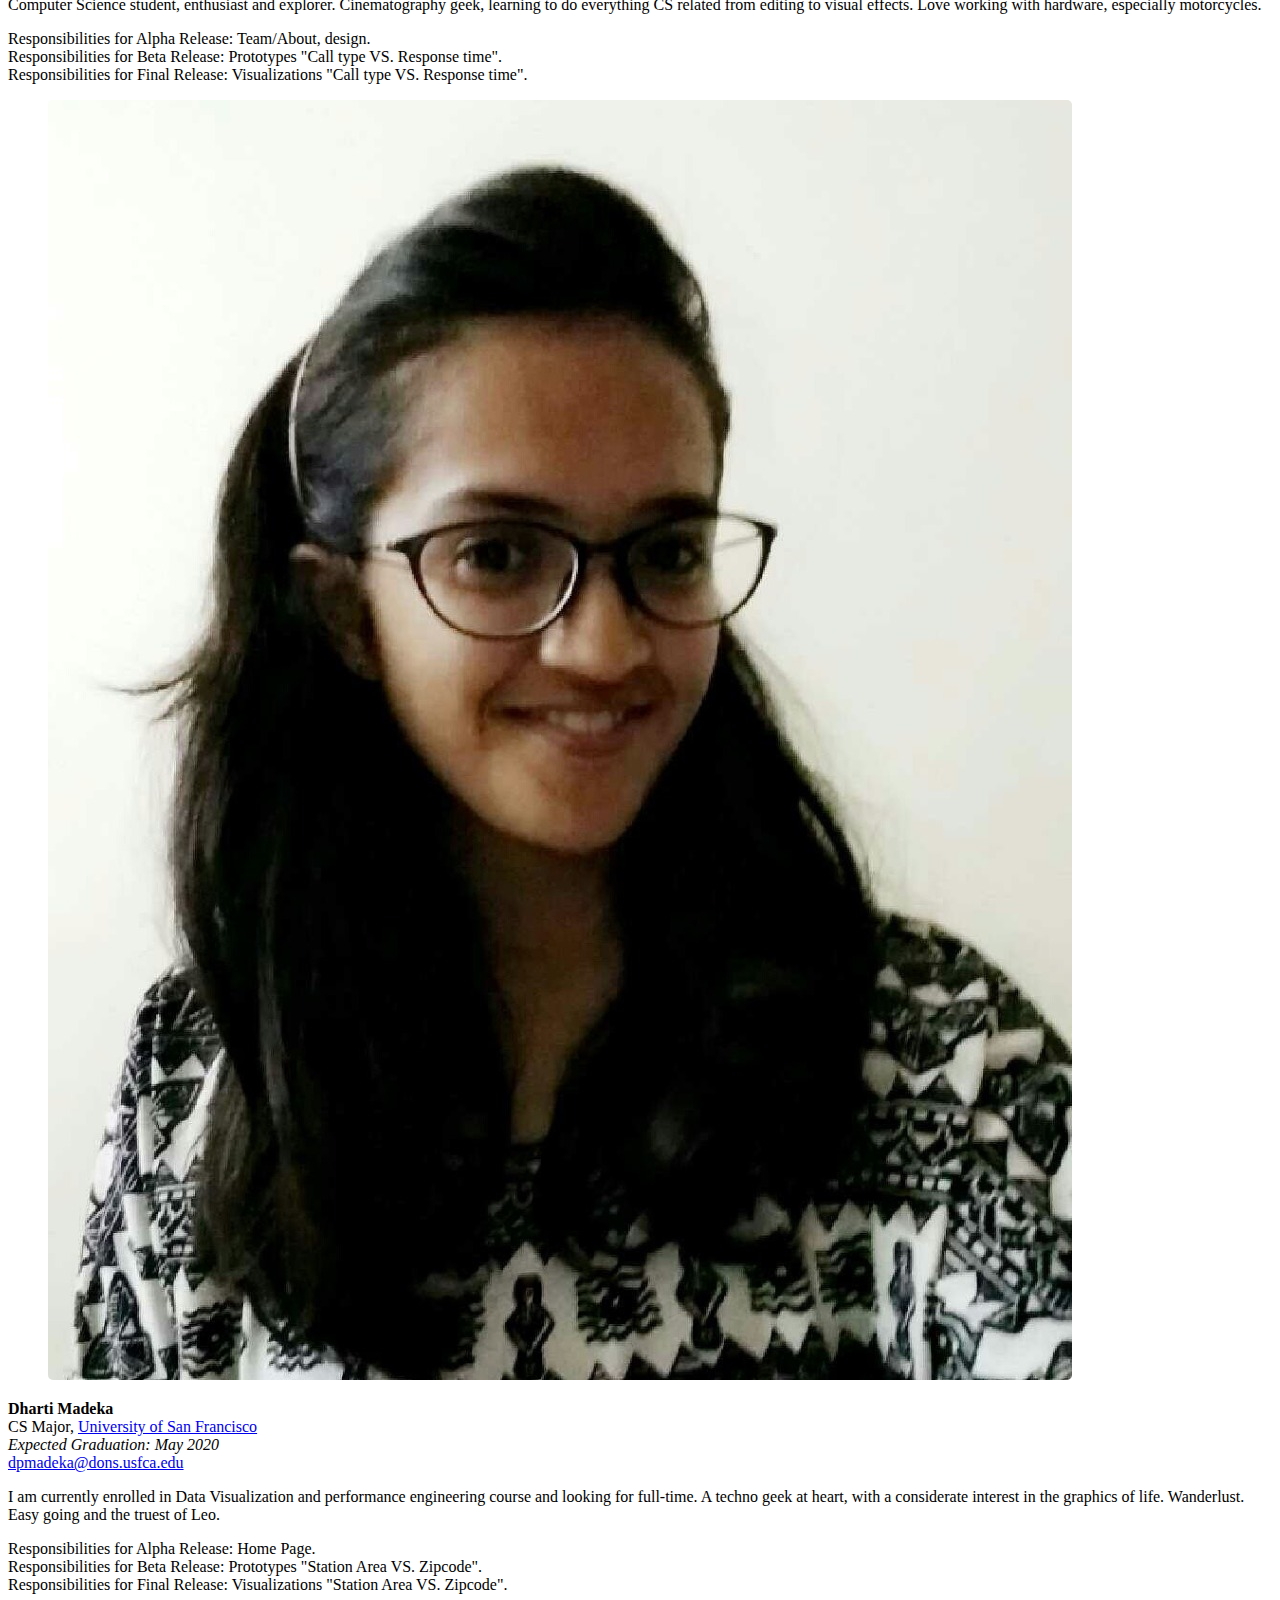
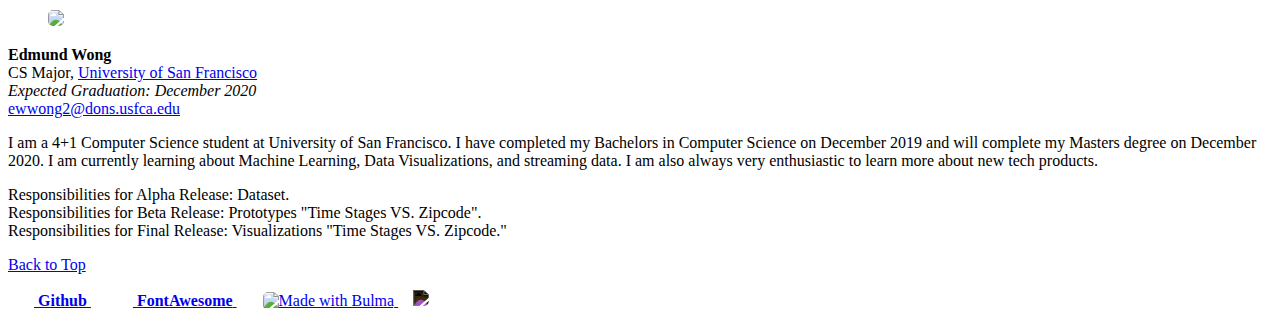
==== commit 5564734c: "Add station area" ====
--- a/index.html
+++ b/index.html
@@ -9,6 +9,7 @@
   <!-- Load Bulma from CDN (consider saving it to repository instead) -->
   <!-- https://bulma.io/ -->
   <link rel="stylesheet" href="https://jenil.github.io/bulmaswatch/superhero/bulmaswatch.min.css">
+  <link rel="stylesheet" href="css/style.css">
 
   <!-- Load Font Awesome 5 (free) icons -->
   <script defer src="https://use.fontawesome.com/releases/v5.3.1/js/all.js"></script>
@@ -61,15 +62,15 @@
             <div class="navbar-dropdown">
               <a class="navbar-item" href="prot_1.html">
                 <span class="icon"><i class="fas fa-paint-roller"></i></span>
-                <span>Prototypes 1</span>
+                <span>Station Area VS. Zipcode</span>
               </a>
               <a class="navbar-item" href="prot_2.html">
                 <span class="icon"><i class="fas fa-brush"></i></span>
-                <span>Prototypes 2</span>
+                <span>Time Stages VS. Zipcode</span>
               </a>
               <a class="navbar-item" href="prot3.html">
                 <span class="icon"><i class="fas fa-drafting-compass"></i></span>
-                <span>Prototypes 3</span>
+                <span>Call type VS. Response time</span>
               </a>
             </div>
           </div>
@@ -81,15 +82,15 @@
             <div class="navbar-dropdown">
               <a class="navbar-item" href="viz_1.html">
                 <span class="icon"><i class="fas fa-fire-extinguisher"></i></span>
-                <span>Visualization 1</span>
+                <span>Station Area VS. Zipcode</span>
               </a>
               <a class="navbar-item" href="viz_2.html">
                 <span class="icon"><i class="fas fa-first-aid"></i></span>
-                <span>Visualization 2</span>
+                <span>Time Stages VS. Zipcode</span>
               </a>
               <a class="navbar-item" href="viz_3.html">
                 <span class="icon"><i class="fas fa-people-carry"></i></span>
-                <span>Visualization 3</span>
+                <span>Call type VS. Response time</span>
               </a>
             </div>
           </div>
@@ -120,7 +121,7 @@
         was interested in how different locations correspond to the type of
         calls. We will explore different aspects in respect to location. In
         specific, we are curious about the number of alarms, the time to arrive
-        on scene, and the different type of calls. In order to make sure all
+        on scene, station areas, and the different type of calls. In order to make sure all
         visualizations follow a similar color scheme, our inspiration for color
         will be based on the
         <a href="https://colorpalette.org/fire-flame-orange-color-palette/"> Fire Color Pallete</a>.
@@ -158,8 +159,8 @@
                 Computer Science student, enthusiast and explorer. Cinematography geek, learning to do everything CS related from editing to visual effects. Love working with hardware, especially motorcycles.
               </p>
               <p> Responsibilities for Alpha Release: Team/About, design.<br/>
-              Responsibilities for Beta Release: Prototypes 3.<br/>
-              Responsibilities for Final Release: Visualizations 3.</p>
+              Responsibilities for Beta Release: Prototypes "Call type VS. Response time".<br/>
+              Responsibilities for Final Release: Visualizations "Call type VS. Response time".</p>
             </div>
           </div>
         </article>
@@ -179,8 +180,8 @@
               <p>I am currently enrolled in Data Visualization and performance engineering course and looking for full-time. A techno geek at heart, with a considerate interest in the graphics of life. Wanderlust. Easy going and the truest of Leo.
               </p>
               <p> Responsibilities for Alpha Release: Home Page.<br/>
-              Responsibilities for Beta Release: Prototypes 1.<br/>
-              Responsibilities for Final Release: Visualizations 1.</p>
+              Responsibilities for Beta Release: Prototypes "Station Area VS. Zipcode".<br/>
+              Responsibilities for Final Release: Visualizations "Station Area VS. Zipcode".</p>
             </div>
           </div>
         </article>
@@ -201,8 +202,8 @@
               <p>I am a 4+1 Computer Science student at University of San Francisco. I have completed my Bachelors in Computer Science on December 2019 and will complete my Masters degree on December 2020. I am currently learning about Machine
                 Learning, Data Visualizations, and streaming data. I am also always very enthusiastic to learn more about new tech products. </p>
               <p> Responsibilities for Alpha Release: Dataset. <br/>
-              Responsibilities for Beta Release: Prototypes 2. <br/>
-              Responsibilities for Final Release: Visualizations 2.</p>
+              Responsibilities for Beta Release: Prototypes "Time Stages VS. Zipcode".<br/>
+              Responsibilities for Final Release: Visualizations "Time Stages VS. Zipcode."</p>
             </div>
           </div>
         </article>
--- a/css/style.css
+++ b/css/style.css
@@ -0,0 +1,70 @@
+body{
+  padding: 0px;
+}
+
+.navbar {
+  border-radius: 23px;
+  padding: 0px 40px;
+  margin: 15px;
+  margin-bottom: 0px;
+}
+
+.hero {
+  border-radius: 20px;
+  padding: 0px 20px;
+  margin: 15px;
+}
+
+img, table {
+  border-radius: 5px;
+}
+
+.barchart ,
+.scatterplot
+{
+  font-family: Roboto;
+  width: 950px;
+  height: 490px;
+
+  /* background-color: white; */
+  /* border: 1px solid gainsboro; */
+  /* border-radius: 10px; */
+
+}
+.x-axis-label,
+.y-axis-label
+{
+  font-size: 8pt;
+  font-family: Roboto;
+  fill: white;
+  font-weight: bolder;
+}
+
+#x-axis text,
+.text,
+#y-axis text {
+  font-family: Roboto;
+  font-size: 9pt;
+  fill: white;
+  font-weight: 200;
+  color: white;
+}
+
+.tooltip {
+  font-family: sans-serif;
+  font-size: 10pt;
+  color: black;
+
+  position: absolute;
+  width: auto;
+  height: auto;
+  padding: 8px;
+  background: rgba(250, 250, 250, .9);
+  pointer-events: none;
+  border: none;
+  border-radius: 8px;
+}
+
+.tooltip th {
+  color: black;
+}
